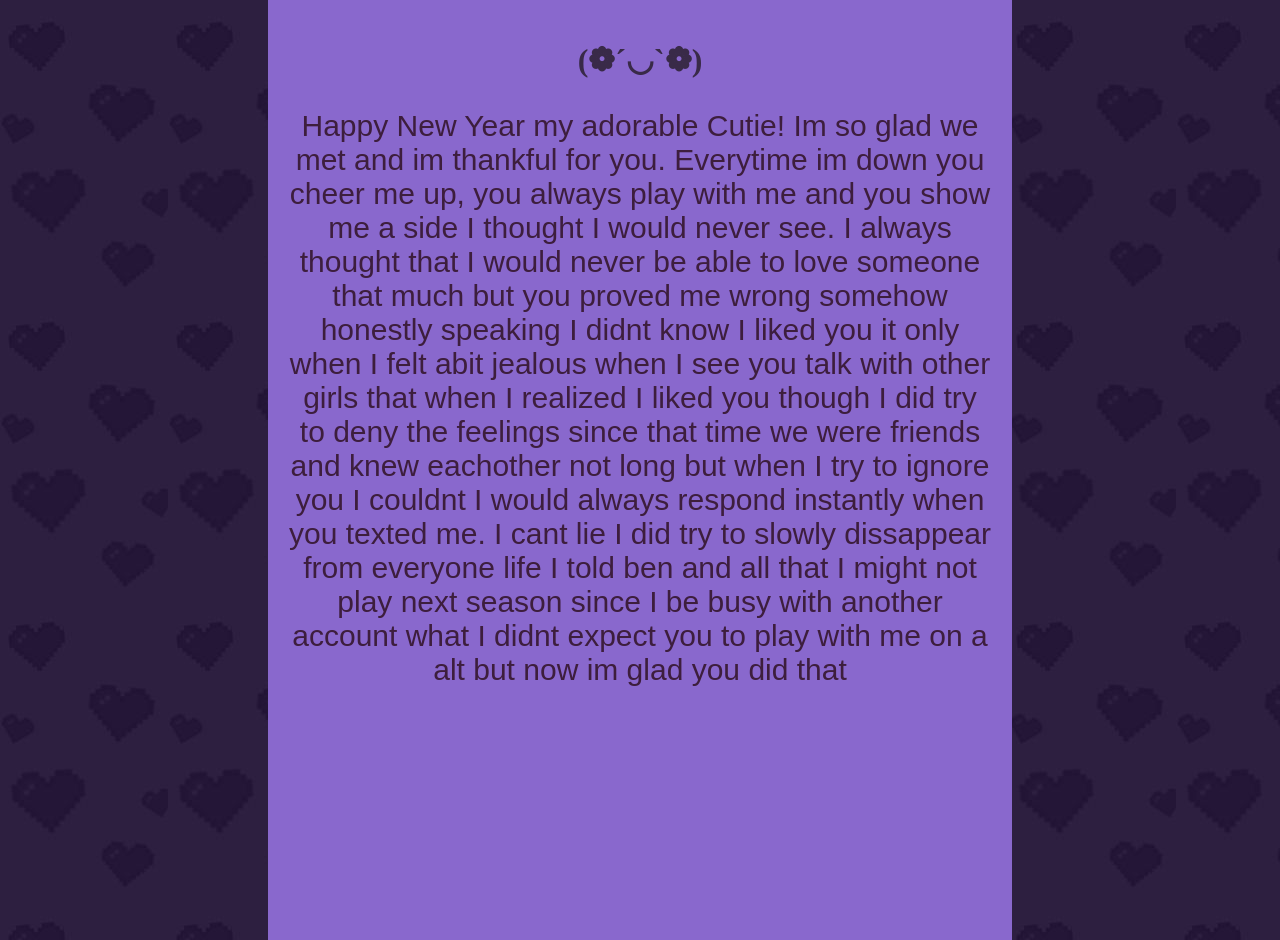
==== Clickme.html @ 2e89cd33 "First website" ====
<!DOCTYPE html>
<html>
<head>
<meta name="viewport" content="width=device-width, initial-scale=1.0">
<style>
body {
    background-image: url('Imgs/Background_sides.jpg'); /* Side color */
    margin: 0;
}

.container {
    width: 55%;
    margin: auto;
    background-color: #8968cd; /* Center color */
    min-height: 100vh;
    padding: 20px;
}

body{text-align: center;
}
</style>
</head>
<body>

<div class="container">
    <h1 style="color: #392a48;">(❁´◡`❁)</h1>
    <p style="color: rgb(61, 30, 61); font-size: 30px; font-family: 'Arial', sans-serif;">
        Happy New Year my adorable Cutie! Im so glad we met and im thankful for you.
        Everytime im down you cheer me up, you always play with me and you show me a side I thought I would never see. I always thought
        that I would never be able to love someone that much but you proved me wrong somehow honestly speaking I didnt know I liked you
        it only when I felt abit jealous when I see you talk with other girls that when I realized I liked you though I did try to deny
        the feelings since that time we were friends and knew eachother not long but when I try to ignore you I couldnt I would always 
        respond instantly when you texted me. I cant lie I did try to slowly dissappear from everyone life I told ben and all that I might
        not play next season since I be busy with another account what I didnt expect you to play with me on a alt but now im glad you did
        that
    </p>
</div>

</body>
</html>
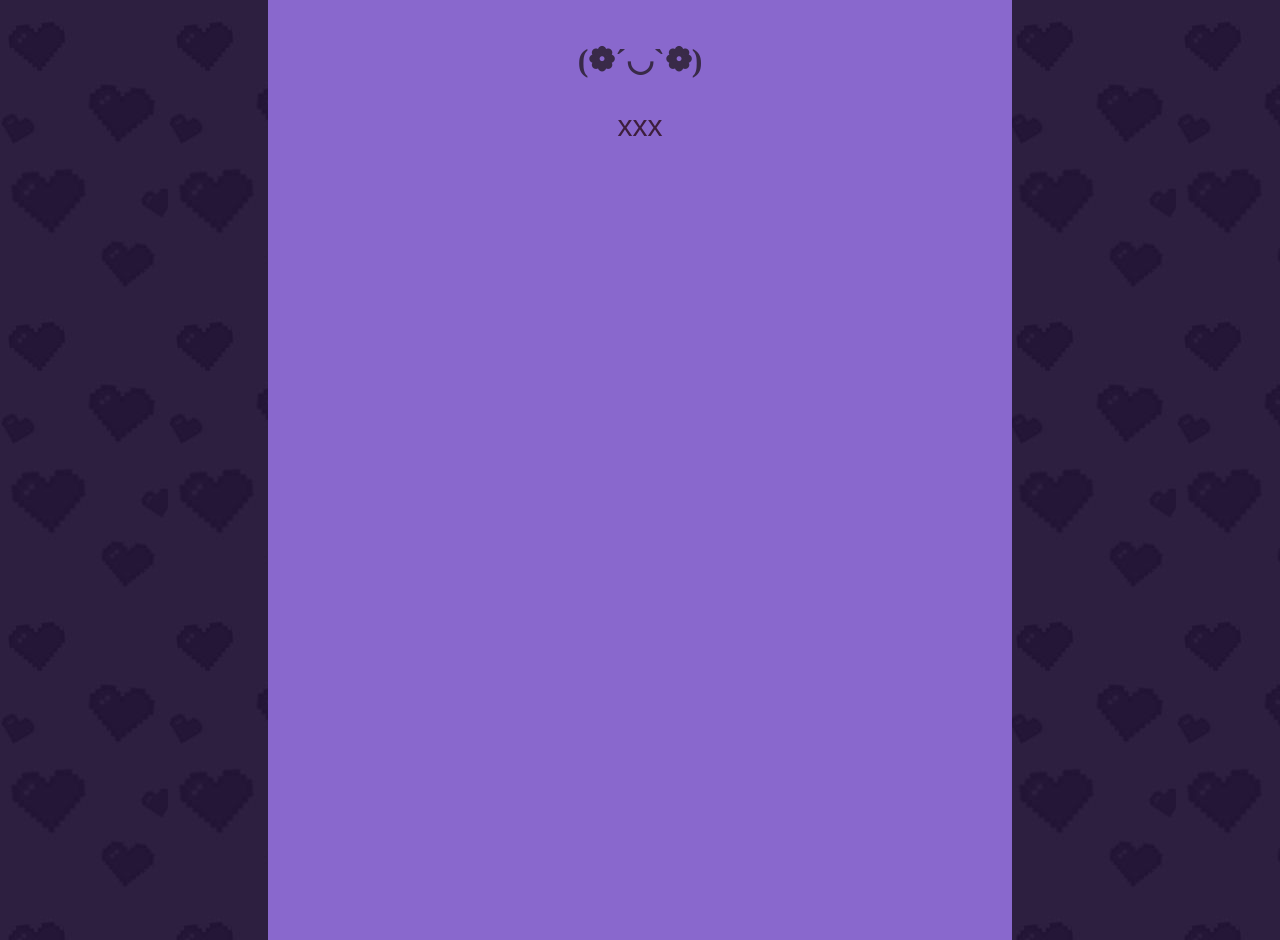
==== commit 9605a45b: "First website" ====
--- a/Clickme.html
+++ b/Clickme.html
@@ -1,7 +1,7 @@
 <!DOCTYPE html>
 <html>
 <head>
-<meta name="viewport" content="width=device-width, initial-scale=1.0">
+<meta name="viewport" content="width=device-width, initial-scale=2.0">
 <style>
 body {
     background-image: url('Imgs/Background_sides.jpg'); /* Side color */
@@ -24,15 +24,8 @@
 
 <div class="container">
     <h1 style="color: #392a48;">(❁´◡`❁)</h1>
-    <p style="color: rgb(61, 30, 61); font-size: 30px; font-family: 'Arial', sans-serif;">
-        Happy New Year my adorable Cutie! Im so glad we met and im thankful for you.
-        Everytime im down you cheer me up, you always play with me and you show me a side I thought I would never see. I always thought
-        that I would never be able to love someone that much but you proved me wrong somehow honestly speaking I didnt know I liked you
-        it only when I felt abit jealous when I see you talk with other girls that when I realized I liked you though I did try to deny
-        the feelings since that time we were friends and knew eachother not long but when I try to ignore you I couldnt I would always 
-        respond instantly when you texted me. I cant lie I did try to slowly dissappear from everyone life I told ben and all that I might
-        not play next season since I be busy with another account what I didnt expect you to play with me on a alt but now im glad you did
-        that
+    <p style="color: rgb(61, 30, 61); font-size: 30px; font-family: 'Poppins', sans-serif;">
+       xxx
     </p>
 </div>
 
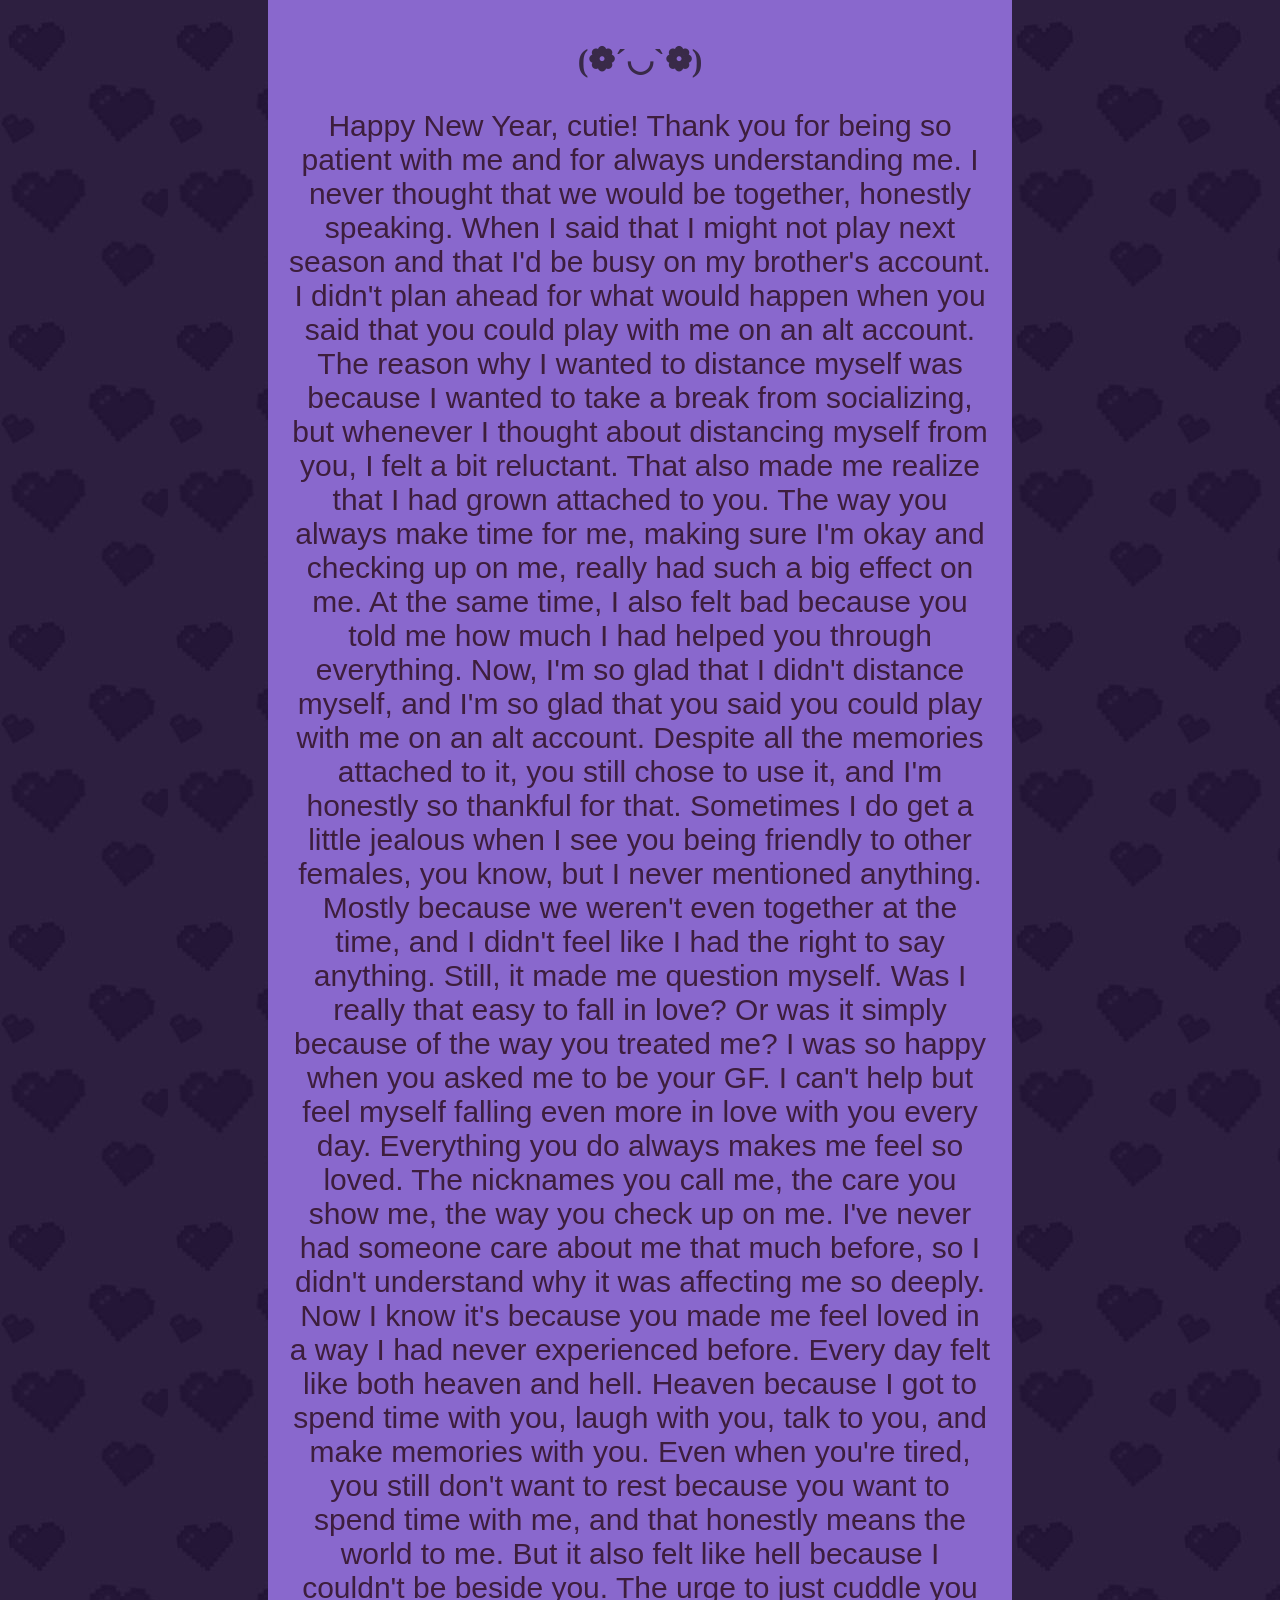
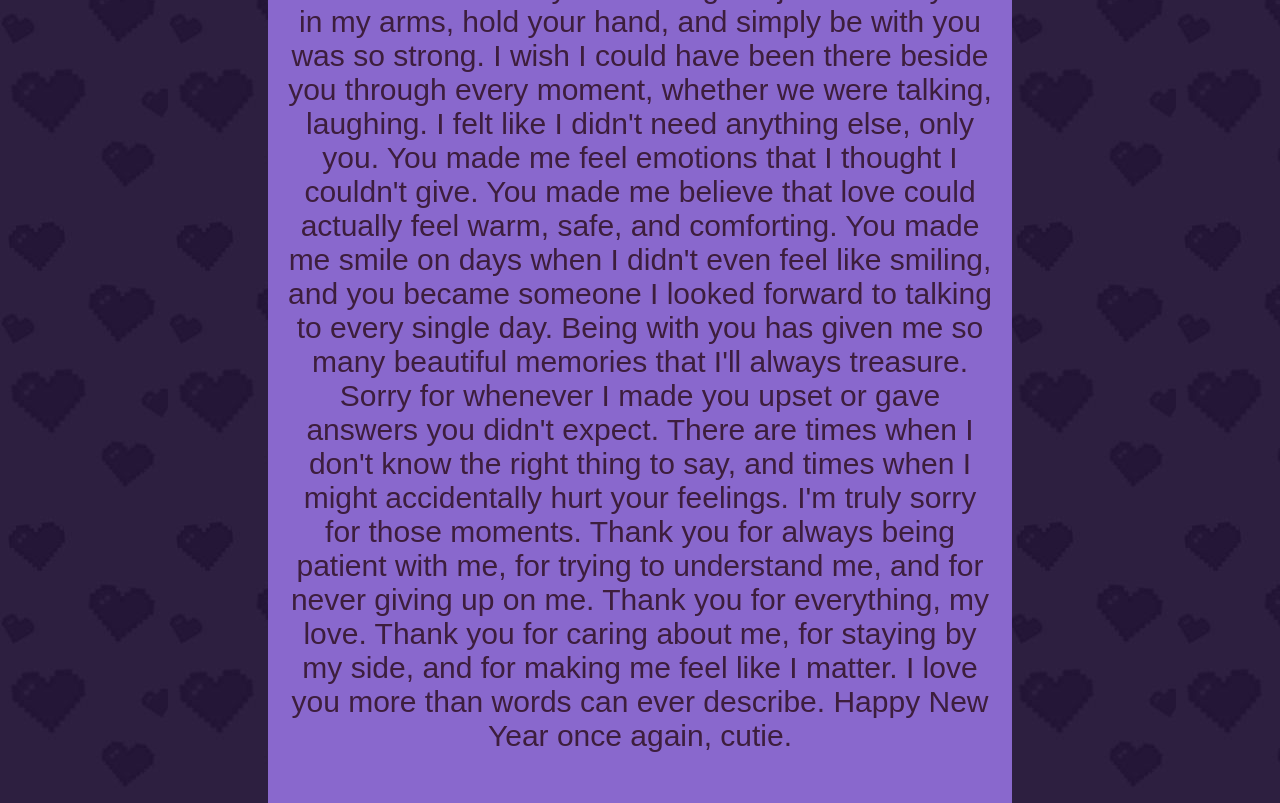
==== commit f9499207: "First website" ====
--- a/Clickme.html
+++ b/Clickme.html
@@ -25,7 +25,34 @@
 <div class="container">
     <h1 style="color: #392a48;">(❁´◡`❁)</h1>
     <p style="color: rgb(61, 30, 61); font-size: 30px; font-family: 'Poppins', sans-serif;">
-       xxx
+       Happy New Year, cutie!
+
+Thank you for being so patient with me and for always understanding me. I never thought that we would be together, 
+honestly speaking. When I said that I might not play next season and that I'd be busy on my brother's account. I didn't plan 
+ahead for what would happen when you said that you could play with me on an alt account. The reason why I wanted to distance myself 
+was because I wanted to take a break from socializing, but whenever I thought about distancing myself from you, I felt a bit reluctant. 
+That also made me realize that I had grown attached to you. The way you always make time for me, making sure I'm okay and checking up 
+on me, really had such a big effect on me. At the same time, I also felt bad because you told me how much I had helped you through 
+everything. Now, I'm so glad that I didn't distance myself, and I'm so glad that you said you could play with me on an alt account. 
+Despite all the memories attached to it, you still chose to use it, and I'm honestly so thankful for that. Sometimes I do get a little
+ jealous when I see you being friendly to other females, you know, but I never mentioned anything. Mostly because we weren't even together
+at the time, and I didn't feel like I had the right to say anything. Still, it made me question myself. Was I really that easy to fall in
+love? Or was it simply because of the way you treated me? I was so happy when you asked me to be your GF. I can't help but feel myself 
+falling even more in love with you every day. Everything you do always makes me feel so loved. The nicknames you call me, the care you 
+show me, the way you check up on me. I've never had someone care about me that much before, so I didn't understand why it was affecting
+me so deeply. Now I know it's because you made me feel loved in a way I had never experienced before. Every day felt like both heaven 
+and hell. Heaven because I got to spend time with you, laugh with you, talk to you, and make memories with you. Even when you're tired,
+you still don't want to rest because you want to spend time with me, and that honestly means the world to me. But it also felt like 
+hell because I couldn't be beside you. The urge to just cuddle you in my arms, hold your hand, and simply be with you was so strong. 
+I wish I could have been there beside you through every moment, whether we were talking, laughing. I felt like I didn't need anything 
+else, only you. You made me feel emotions that I thought I couldn't give. You made me believe that love could actually feel warm, safe, 
+and comforting. You made me smile on days when I didn't even feel like smiling, and you became someone I looked forward to talking to 
+every single day. Being with you has given me so many beautiful memories that I'll always treasure. Sorry for whenever I made you upset 
+or gave answers you didn't expect. There are  times when I don't know the right thing to say, and times when I might accidentally hurt 
+your feelings. I'm truly sorry for those moments. Thank you for always being patient with me, for trying to understand me, and for never 
+giving up on me. Thank you for everything, my love. Thank you for caring about me, for staying by my side, and for making me feel like I 
+matter. I love you more than words can ever describe. Happy New Year once again, cutie.
+
     </p>
 </div>
 
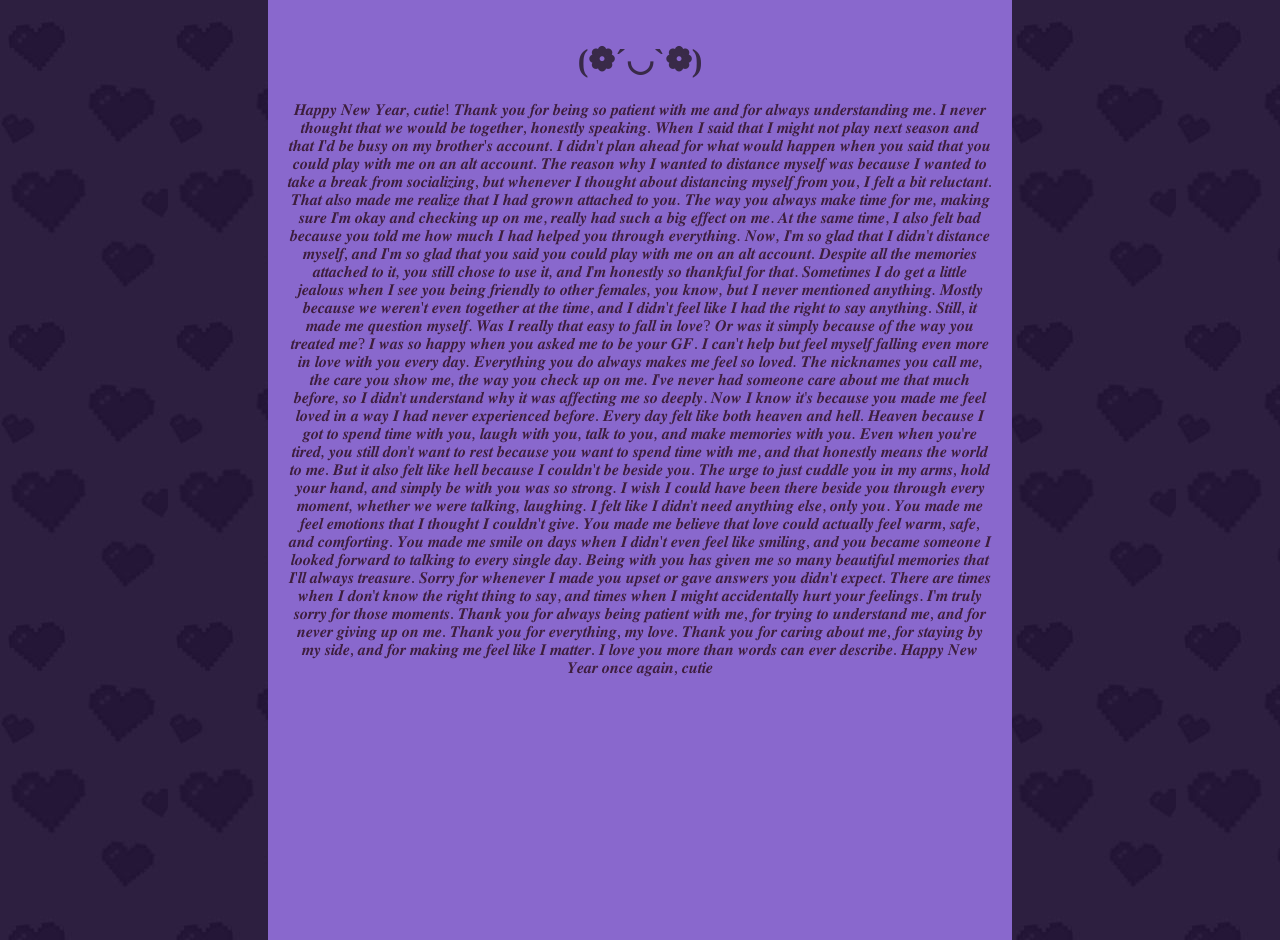
==== commit 120701e9: "First website" ====
--- a/Clickme.html
+++ b/Clickme.html
@@ -1,7 +1,8 @@
 <!DOCTYPE html>
 <html>
 <head>
-<meta name="viewport" content="width=device-width, initial-scale=2.0">
+    <link rel="stylesheet" href="style.css">
+<meta name="viewport" content="width=device-width, initial-scale=1.0">
 <style>
 body {
     background-image: url('Imgs/Background_sides.jpg'); /* Side color */
@@ -24,34 +25,36 @@
 
 <div class="container">
     <h1 style="color: #392a48;">(❁´◡`❁)</h1>
-    <p style="color: rgb(61, 30, 61); font-size: 30px; font-family: 'Poppins', sans-serif;">
-       Happy New Year, cutie!
-
-Thank you for being so patient with me and for always understanding me. I never thought that we would be together, 
-honestly speaking. When I said that I might not play next season and that I'd be busy on my brother's account. I didn't plan 
-ahead for what would happen when you said that you could play with me on an alt account. The reason why I wanted to distance myself 
-was because I wanted to take a break from socializing, but whenever I thought about distancing myself from you, I felt a bit reluctant. 
-That also made me realize that I had grown attached to you. The way you always make time for me, making sure I'm okay and checking up 
-on me, really had such a big effect on me. At the same time, I also felt bad because you told me how much I had helped you through 
-everything. Now, I'm so glad that I didn't distance myself, and I'm so glad that you said you could play with me on an alt account. 
-Despite all the memories attached to it, you still chose to use it, and I'm honestly so thankful for that. Sometimes I do get a little
- jealous when I see you being friendly to other females, you know, but I never mentioned anything. Mostly because we weren't even together
-at the time, and I didn't feel like I had the right to say anything. Still, it made me question myself. Was I really that easy to fall in
-love? Or was it simply because of the way you treated me? I was so happy when you asked me to be your GF. I can't help but feel myself 
-falling even more in love with you every day. Everything you do always makes me feel so loved. The nicknames you call me, the care you 
-show me, the way you check up on me. I've never had someone care about me that much before, so I didn't understand why it was affecting
-me so deeply. Now I know it's because you made me feel loved in a way I had never experienced before. Every day felt like both heaven 
-and hell. Heaven because I got to spend time with you, laugh with you, talk to you, and make memories with you. Even when you're tired,
-you still don't want to rest because you want to spend time with me, and that honestly means the world to me. But it also felt like 
-hell because I couldn't be beside you. The urge to just cuddle you in my arms, hold your hand, and simply be with you was so strong. 
-I wish I could have been there beside you through every moment, whether we were talking, laughing. I felt like I didn't need anything 
-else, only you. You made me feel emotions that I thought I couldn't give. You made me believe that love could actually feel warm, safe, 
-and comforting. You made me smile on days when I didn't even feel like smiling, and you became someone I looked forward to talking to 
-every single day. Being with you has given me so many beautiful memories that I'll always treasure. Sorry for whenever I made you upset 
-or gave answers you didn't expect. There are  times when I don't know the right thing to say, and times when I might accidentally hurt 
-your feelings. I'm truly sorry for those moments. Thank you for always being patient with me, for trying to understand me, and for never 
-giving up on me. Thank you for everything, my love. Thank you for caring about me, for staying by my side, and for making me feel like I 
-matter. I love you more than words can ever describe. Happy New Year once again, cutie.
+    <p style="color: rgb(61, 30, 61);">
+        𝑯𝒂𝒑𝒑𝒚 𝑵𝒆𝒘 𝒀𝒆𝒂𝒓, 𝒄𝒖𝒕𝒊𝒆!  𝑻𝒉𝒂𝒏𝒌 𝒚𝒐𝒖 𝒇𝒐𝒓 𝒃𝒆𝒊𝒏𝒈 𝒔𝒐 𝒑𝒂𝒕𝒊𝒆𝒏𝒕 𝒘𝒊𝒕𝒉 𝒎𝒆 𝒂𝒏𝒅 𝒇𝒐𝒓 𝒂𝒍𝒘𝒂𝒚𝒔 𝒖𝒏𝒅𝒆𝒓𝒔𝒕𝒂𝒏𝒅𝒊𝒏𝒈 𝒎𝒆. 
+        𝑰 𝒏𝒆𝒗𝒆𝒓 𝒕𝒉𝒐𝒖𝒈𝒉𝒕 𝒕𝒉𝒂𝒕 𝒘𝒆 𝒘𝒐𝒖𝒍𝒅 𝒃𝒆 𝒕𝒐𝒈𝒆𝒕𝒉𝒆𝒓, 𝒉𝒐𝒏𝒆𝒔𝒕𝒍𝒚 𝒔𝒑𝒆𝒂𝒌𝒊𝒏𝒈. 𝑾𝒉𝒆𝒏 𝑰 𝒔𝒂𝒊𝒅 𝒕𝒉𝒂𝒕 𝑰 𝒎𝒊𝒈𝒉𝒕 𝒏𝒐𝒕 𝒑𝒍𝒂𝒚 𝒏𝒆𝒙𝒕 𝒔𝒆𝒂𝒔𝒐𝒏 𝒂𝒏𝒅 𝒕𝒉𝒂𝒕 
+         𝑰'𝒅 𝒃𝒆 𝒃𝒖𝒔𝒚 𝒐𝒏 𝒎𝒚 𝒃𝒓𝒐𝒕𝒉𝒆𝒓'𝒔 𝒂𝒄𝒄𝒐𝒖𝒏𝒕. 𝑰 𝒅𝒊𝒅𝒏'𝒕 𝒑𝒍𝒂𝒏 𝒂𝒉𝒆𝒂𝒅 𝒇𝒐𝒓 𝒘𝒉𝒂𝒕 𝒘𝒐𝒖𝒍𝒅 𝒉𝒂𝒑𝒑𝒆𝒏 𝒘𝒉𝒆𝒏 𝒚𝒐𝒖 𝒔𝒂𝒊𝒅 𝒕𝒉𝒂𝒕 𝒚𝒐𝒖 𝒄𝒐𝒖𝒍𝒅 𝒑𝒍𝒂𝒚 𝒘𝒊𝒕𝒉 𝒎𝒆 
+         𝒐𝒏 𝒂𝒏 𝒂𝒍𝒕 𝒂𝒄𝒄𝒐𝒖𝒏𝒕. 𝑻𝒉𝒆 𝒓𝒆𝒂𝒔𝒐𝒏 𝒘𝒉𝒚 𝑰 𝒘𝒂𝒏𝒕𝒆𝒅 𝒕𝒐 𝒅𝒊𝒔𝒕𝒂𝒏𝒄𝒆 𝒎𝒚𝒔𝒆𝒍𝒇 𝒘𝒂𝒔 𝒃𝒆𝒄𝒂𝒖𝒔𝒆 𝑰 𝒘𝒂𝒏𝒕𝒆𝒅 𝒕𝒐 𝒕𝒂𝒌𝒆 𝒂 𝒃𝒓𝒆𝒂𝒌 𝒇𝒓𝒐𝒎 𝒔𝒐𝒄𝒊𝒂𝒍𝒊𝒛𝒊𝒏𝒈, 
+         𝒃𝒖𝒕 𝒘𝒉𝒆𝒏𝒆𝒗𝒆𝒓 𝑰 𝒕𝒉𝒐𝒖𝒈𝒉𝒕 𝒂𝒃𝒐𝒖𝒕 𝒅𝒊𝒔𝒕𝒂𝒏𝒄𝒊𝒏𝒈 𝒎𝒚𝒔𝒆𝒍𝒇 𝒇𝒓𝒐𝒎 𝒚𝒐𝒖, 𝑰 𝒇𝒆𝒍𝒕 𝒂 𝒃𝒊𝒕 𝒓𝒆𝒍𝒖𝒄𝒕𝒂𝒏𝒕. 𝑻𝒉𝒂𝒕 𝒂𝒍𝒔𝒐 𝒎𝒂𝒅𝒆 𝒎𝒆 𝒓𝒆𝒂𝒍𝒊𝒛𝒆 𝒕𝒉𝒂𝒕 𝑰 𝒉𝒂𝒅 
+         𝒈𝒓𝒐𝒘𝒏 𝒂𝒕𝒕𝒂𝒄𝒉𝒆𝒅 𝒕𝒐 𝒚𝒐𝒖. 𝑻𝒉𝒆 𝒘𝒂𝒚 𝒚𝒐𝒖 𝒂𝒍𝒘𝒂𝒚𝒔 𝒎𝒂𝒌𝒆 𝒕𝒊𝒎𝒆 𝒇𝒐𝒓 𝒎𝒆, 𝒎𝒂𝒌𝒊𝒏𝒈 𝒔𝒖𝒓𝒆 𝑰'𝒎 𝒐𝒌𝒂𝒚 𝒂𝒏𝒅 𝒄𝒉𝒆𝒄𝒌𝒊𝒏𝒈 𝒖𝒑 𝒐𝒏 𝒎𝒆, 𝒓𝒆𝒂𝒍𝒍𝒚
+          𝒉𝒂𝒅 𝒔𝒖𝒄𝒉 𝒂 𝒃𝒊𝒈 𝒆𝒇𝒇𝒆𝒄𝒕 𝒐𝒏 𝒎𝒆. 𝑨𝒕 𝒕𝒉𝒆 𝒔𝒂𝒎𝒆 𝒕𝒊𝒎𝒆, 𝑰 𝒂𝒍𝒔𝒐 𝒇𝒆𝒍𝒕 𝒃𝒂𝒅 𝒃𝒆𝒄𝒂𝒖𝒔𝒆 𝒚𝒐𝒖 𝒕𝒐𝒍𝒅 𝒎𝒆 𝒉𝒐𝒘 𝒎𝒖𝒄𝒉 𝑰 𝒉𝒂𝒅 𝒉𝒆𝒍𝒑𝒆𝒅 𝒚𝒐𝒖 𝒕𝒉𝒓𝒐𝒖𝒈𝒉
+        𝒆𝒗𝒆𝒓𝒚𝒕𝒉𝒊𝒏𝒈. 𝑵𝒐𝒘, 𝑰'𝒎 𝒔𝒐 𝒈𝒍𝒂𝒅 𝒕𝒉𝒂𝒕 𝑰 𝒅𝒊𝒅𝒏'𝒕 𝒅𝒊𝒔𝒕𝒂𝒏𝒄𝒆 𝒎𝒚𝒔𝒆𝒍𝒇, 𝒂𝒏𝒅 𝑰'𝒎 𝒔𝒐 𝒈𝒍𝒂𝒅 𝒕𝒉𝒂𝒕 𝒚𝒐𝒖 𝒔𝒂𝒊𝒅 𝒚𝒐𝒖 𝒄𝒐𝒖𝒍𝒅 𝒑𝒍𝒂𝒚 𝒘𝒊𝒕𝒉 𝒎𝒆 𝒐𝒏 𝒂𝒏 
+        𝒂𝒍𝒕 𝒂𝒄𝒄𝒐𝒖𝒏𝒕. 𝑫𝒆𝒔𝒑𝒊𝒕𝒆 𝒂𝒍𝒍 𝒕𝒉𝒆 𝒎𝒆𝒎𝒐𝒓𝒊𝒆𝒔 𝒂𝒕𝒕𝒂𝒄𝒉𝒆𝒅 𝒕𝒐 𝒊𝒕, 𝒚𝒐𝒖 𝒔𝒕𝒊𝒍𝒍 𝒄𝒉𝒐𝒔𝒆 𝒕𝒐 𝒖𝒔𝒆 𝒊𝒕, 𝒂𝒏𝒅 𝑰'𝒎 𝒉𝒐𝒏𝒆𝒔𝒕𝒍𝒚 𝒔𝒐 𝒕𝒉𝒂𝒏𝒌𝒇𝒖𝒍 𝒇𝒐𝒓 𝒕𝒉𝒂𝒕. 𝑺𝒐𝒎𝒆𝒕𝒊𝒎𝒆𝒔 
+        𝑰 𝒅𝒐 𝒈𝒆𝒕 𝒂 𝒍𝒊𝒕𝒕𝒍𝒆 𝒋𝒆𝒂𝒍𝒐𝒖𝒔 𝒘𝒉𝒆𝒏 𝑰 𝒔𝒆𝒆 𝒚𝒐𝒖 𝒃𝒆𝒊𝒏𝒈 𝒇𝒓𝒊𝒆𝒏𝒅𝒍𝒚 𝒕𝒐 𝒐𝒕𝒉𝒆𝒓 𝒇𝒆𝒎𝒂𝒍𝒆𝒔, 𝒚𝒐𝒖 𝒌𝒏𝒐𝒘, 𝒃𝒖𝒕 𝑰 𝒏𝒆𝒗𝒆𝒓 𝒎𝒆𝒏𝒕𝒊𝒐𝒏𝒆𝒅 𝒂𝒏𝒚𝒕𝒉𝒊𝒏𝒈. 𝑴𝒐𝒔𝒕𝒍𝒚 
+        𝒃𝒆𝒄𝒂𝒖𝒔𝒆 𝒘𝒆 𝒘𝒆𝒓𝒆𝒏'𝒕 𝒆𝒗𝒆𝒏 𝒕𝒐𝒈𝒆𝒕𝒉𝒆𝒓 𝒂𝒕 𝒕𝒉𝒆 𝒕𝒊𝒎𝒆, 𝒂𝒏𝒅 𝑰 𝒅𝒊𝒅𝒏'𝒕 𝒇𝒆𝒆𝒍 𝒍𝒊𝒌𝒆 𝑰 𝒉𝒂𝒅 𝒕𝒉𝒆 𝒓𝒊𝒈𝒉𝒕 𝒕𝒐 𝒔𝒂𝒚 𝒂𝒏𝒚𝒕𝒉𝒊𝒏𝒈. 𝑺𝒕𝒊𝒍𝒍, 𝒊𝒕 𝒎𝒂𝒅𝒆 𝒎𝒆 𝒒𝒖𝒆𝒔𝒕𝒊𝒐𝒏 
+        𝒎𝒚𝒔𝒆𝒍𝒇. 𝑾𝒂𝒔 𝑰 𝒓𝒆𝒂𝒍𝒍𝒚 𝒕𝒉𝒂𝒕 𝒆𝒂𝒔𝒚 𝒕𝒐 𝒇𝒂𝒍𝒍 𝒊𝒏 𝒍𝒐𝒗𝒆? 𝑶𝒓 𝒘𝒂𝒔 𝒊𝒕 𝒔𝒊𝒎𝒑𝒍𝒚 𝒃𝒆𝒄𝒂𝒖𝒔𝒆 𝒐𝒇 𝒕𝒉𝒆 𝒘𝒂𝒚 𝒚𝒐𝒖 𝒕𝒓𝒆𝒂𝒕𝒆𝒅 𝒎𝒆? 𝑰 𝒘𝒂𝒔 𝒔𝒐 𝒉𝒂𝒑𝒑𝒚 𝒘𝒉𝒆𝒏 𝒚𝒐𝒖 
+        𝒂𝒔𝒌𝒆𝒅 𝒎𝒆 𝒕𝒐 𝒃𝒆 𝒚𝒐𝒖𝒓 𝑮𝑭. 𝑰 𝒄𝒂𝒏'𝒕 𝒉𝒆𝒍𝒑 𝒃𝒖𝒕 𝒇𝒆𝒆𝒍 𝒎𝒚𝒔𝒆𝒍𝒇 𝒇𝒂𝒍𝒍𝒊𝒏𝒈 𝒆𝒗𝒆𝒏 𝒎𝒐𝒓𝒆 𝒊𝒏 𝒍𝒐𝒗𝒆 𝒘𝒊𝒕𝒉 𝒚𝒐𝒖 𝒆𝒗𝒆𝒓𝒚 𝒅𝒂𝒚. 𝑬𝒗𝒆𝒓𝒚𝒕𝒉𝒊𝒏𝒈 𝒚𝒐𝒖 𝒅𝒐 𝒂𝒍𝒘𝒂𝒚𝒔 
+        𝒎𝒂𝒌𝒆𝒔 𝒎𝒆 𝒇𝒆𝒆𝒍 𝒔𝒐 𝒍𝒐𝒗𝒆𝒅. 𝑻𝒉𝒆 𝒏𝒊𝒄𝒌𝒏𝒂𝒎𝒆𝒔 𝒚𝒐𝒖 𝒄𝒂𝒍𝒍 𝒎𝒆, 𝒕𝒉𝒆 𝒄𝒂𝒓𝒆 𝒚𝒐𝒖 𝒔𝒉𝒐𝒘 𝒎𝒆, 𝒕𝒉𝒆 𝒘𝒂𝒚 𝒚𝒐𝒖 𝒄𝒉𝒆𝒄𝒌 𝒖𝒑 𝒐𝒏 𝒎𝒆. 𝑰'𝒗𝒆 𝒏𝒆𝒗𝒆𝒓 𝒉𝒂𝒅 
+        𝒔𝒐𝒎𝒆𝒐𝒏𝒆 𝒄𝒂𝒓𝒆 𝒂𝒃𝒐𝒖𝒕 𝒎𝒆 𝒕𝒉𝒂𝒕 𝒎𝒖𝒄𝒉 𝒃𝒆𝒇𝒐𝒓𝒆, 𝒔𝒐 𝑰 𝒅𝒊𝒅𝒏'𝒕 𝒖𝒏𝒅𝒆𝒓𝒔𝒕𝒂𝒏𝒅 𝒘𝒉𝒚 𝒊𝒕 𝒘𝒂𝒔 𝒂𝒇𝒇𝒆𝒄𝒕𝒊𝒏𝒈 𝒎𝒆 𝒔𝒐 𝒅𝒆𝒆𝒑𝒍𝒚. 𝑵𝒐𝒘 𝑰 𝒌𝒏𝒐𝒘 𝒊𝒕'𝒔 
+        𝒃𝒆𝒄𝒂𝒖𝒔𝒆 𝒚𝒐𝒖 𝒎𝒂𝒅𝒆 𝒎𝒆 𝒇𝒆𝒆𝒍 𝒍𝒐𝒗𝒆𝒅 𝒊𝒏 𝒂 𝒘𝒂𝒚 𝑰 𝒉𝒂𝒅 𝒏𝒆𝒗𝒆𝒓 𝒆𝒙𝒑𝒆𝒓𝒊𝒆𝒏𝒄𝒆𝒅 𝒃𝒆𝒇𝒐𝒓𝒆. 𝑬𝒗𝒆𝒓𝒚 𝒅𝒂𝒚 𝒇𝒆𝒍𝒕 𝒍𝒊𝒌𝒆 𝒃𝒐𝒕𝒉 𝒉𝒆𝒂𝒗𝒆𝒏 𝒂𝒏𝒅 𝒉𝒆𝒍𝒍. 
+        𝑯𝒆𝒂𝒗𝒆𝒏 𝒃𝒆𝒄𝒂𝒖𝒔𝒆 𝑰 𝒈𝒐𝒕 𝒕𝒐 𝒔𝒑𝒆𝒏𝒅 𝒕𝒊𝒎𝒆 𝒘𝒊𝒕𝒉 𝒚𝒐𝒖, 𝒍𝒂𝒖𝒈𝒉 𝒘𝒊𝒕𝒉 𝒚𝒐𝒖, 𝒕𝒂𝒍𝒌 𝒕𝒐 𝒚𝒐𝒖, 𝒂𝒏𝒅 𝒎𝒂𝒌𝒆 𝒎𝒆𝒎𝒐𝒓𝒊𝒆𝒔 𝒘𝒊𝒕𝒉 𝒚𝒐𝒖. 𝑬𝒗𝒆𝒏 𝒘𝒉𝒆𝒏 
+        𝒚𝒐𝒖'𝒓𝒆 𝒕𝒊𝒓𝒆𝒅, 𝒚𝒐𝒖 𝒔𝒕𝒊𝒍𝒍 𝒅𝒐𝒏'𝒕 𝒘𝒂𝒏𝒕 𝒕𝒐 𝒓𝒆𝒔𝒕 𝒃𝒆𝒄𝒂𝒖𝒔𝒆 𝒚𝒐𝒖 𝒘𝒂𝒏𝒕 𝒕𝒐 𝒔𝒑𝒆𝒏𝒅 𝒕𝒊𝒎𝒆 𝒘𝒊𝒕𝒉 𝒎𝒆, 𝒂𝒏𝒅 𝒕𝒉𝒂𝒕 𝒉𝒐𝒏𝒆𝒔𝒕𝒍𝒚 𝒎𝒆𝒂𝒏𝒔 𝒕𝒉𝒆 𝒘𝒐𝒓𝒍𝒅 𝒕𝒐 𝒎𝒆. 
+        𝑩𝒖𝒕 𝒊𝒕 𝒂𝒍𝒔𝒐 𝒇𝒆𝒍𝒕 𝒍𝒊𝒌𝒆 𝒉𝒆𝒍𝒍 𝒃𝒆𝒄𝒂𝒖𝒔𝒆 𝑰 𝒄𝒐𝒖𝒍𝒅𝒏'𝒕 𝒃𝒆 𝒃𝒆𝒔𝒊𝒅𝒆 𝒚𝒐𝒖. 𝑻𝒉𝒆 𝒖𝒓𝒈𝒆 𝒕𝒐 𝒋𝒖𝒔𝒕 𝒄𝒖𝒅𝒅𝒍𝒆 𝒚𝒐𝒖 𝒊𝒏 𝒎𝒚 𝒂𝒓𝒎𝒔, 𝒉𝒐𝒍𝒅 𝒚𝒐𝒖𝒓 𝒉𝒂𝒏𝒅, 𝒂𝒏𝒅 𝒔𝒊𝒎𝒑𝒍𝒚
+        𝒃𝒆 𝒘𝒊𝒕𝒉 𝒚𝒐𝒖 𝒘𝒂𝒔 𝒔𝒐 𝒔𝒕𝒓𝒐𝒏𝒈. 𝑰 𝒘𝒊𝒔𝒉 𝑰 𝒄𝒐𝒖𝒍𝒅 𝒉𝒂𝒗𝒆 𝒃𝒆𝒆𝒏 𝒕𝒉𝒆𝒓𝒆 𝒃𝒆𝒔𝒊𝒅𝒆 𝒚𝒐𝒖 𝒕𝒉𝒓𝒐𝒖𝒈𝒉 𝒆𝒗𝒆𝒓𝒚 𝒎𝒐𝒎𝒆𝒏𝒕, 𝒘𝒉𝒆𝒕𝒉𝒆𝒓 𝒘𝒆 𝒘𝒆𝒓𝒆 𝒕𝒂𝒍𝒌𝒊𝒏𝒈, 𝒍𝒂𝒖𝒈𝒉𝒊𝒏𝒈.
+        𝑰 𝒇𝒆𝒍𝒕 𝒍𝒊𝒌𝒆 𝑰 𝒅𝒊𝒅𝒏'𝒕 𝒏𝒆𝒆𝒅 𝒂𝒏𝒚𝒕𝒉𝒊𝒏𝒈 𝒆𝒍𝒔𝒆, 𝒐𝒏𝒍𝒚 𝒚𝒐𝒖. 𝒀𝒐𝒖 𝒎𝒂𝒅𝒆 𝒎𝒆 𝒇𝒆𝒆𝒍 𝒆𝒎𝒐𝒕𝒊𝒐𝒏𝒔 𝒕𝒉𝒂𝒕 𝑰 𝒕𝒉𝒐𝒖𝒈𝒉𝒕 𝑰 𝒄𝒐𝒖𝒍𝒅𝒏'𝒕 𝒈𝒊𝒗𝒆. 𝒀𝒐𝒖 𝒎𝒂𝒅𝒆 𝒎𝒆 
+        𝒃𝒆𝒍𝒊𝒆𝒗𝒆 𝒕𝒉𝒂𝒕 𝒍𝒐𝒗𝒆 𝒄𝒐𝒖𝒍𝒅 𝒂𝒄𝒕𝒖𝒂𝒍𝒍𝒚 𝒇𝒆𝒆𝒍 𝒘𝒂𝒓𝒎, 𝒔𝒂𝒇𝒆, 𝒂𝒏𝒅 𝒄𝒐𝒎𝒇𝒐𝒓𝒕𝒊𝒏𝒈. 𝒀𝒐𝒖 𝒎𝒂𝒅𝒆 𝒎𝒆 𝒔𝒎𝒊𝒍𝒆 𝒐𝒏 𝒅𝒂𝒚𝒔 𝒘𝒉𝒆𝒏 𝑰 𝒅𝒊𝒅𝒏'𝒕 𝒆𝒗𝒆𝒏 𝒇𝒆𝒆𝒍 𝒍𝒊𝒌𝒆 
+        𝒔𝒎𝒊𝒍𝒊𝒏𝒈, 𝒂𝒏𝒅 𝒚𝒐𝒖 𝒃𝒆𝒄𝒂𝒎𝒆 𝒔𝒐𝒎𝒆𝒐𝒏𝒆 𝑰 𝒍𝒐𝒐𝒌𝒆𝒅 𝒇𝒐𝒓𝒘𝒂𝒓𝒅 𝒕𝒐 𝒕𝒂𝒍𝒌𝒊𝒏𝒈 𝒕𝒐 𝒆𝒗𝒆𝒓𝒚 𝒔𝒊𝒏𝒈𝒍𝒆 𝒅𝒂𝒚. 𝑩𝒆𝒊𝒏𝒈 𝒘𝒊𝒕𝒉 𝒚𝒐𝒖 𝒉𝒂𝒔 𝒈𝒊𝒗𝒆𝒏 𝒎𝒆 𝒔𝒐 𝒎𝒂𝒏𝒚 
+        𝒃𝒆𝒂𝒖𝒕𝒊𝒇𝒖𝒍 𝒎𝒆𝒎𝒐𝒓𝒊𝒆𝒔 𝒕𝒉𝒂𝒕 𝑰'𝒍𝒍 𝒂𝒍𝒘𝒂𝒚𝒔 𝒕𝒓𝒆𝒂𝒔𝒖𝒓𝒆. 𝑺𝒐𝒓𝒓𝒚 𝒇𝒐𝒓 𝒘𝒉𝒆𝒏𝒆𝒗𝒆𝒓 𝑰 𝒎𝒂𝒅𝒆 𝒚𝒐𝒖 𝒖𝒑𝒔𝒆𝒕 𝒐𝒓 𝒈𝒂𝒗𝒆 𝒂𝒏𝒔𝒘𝒆𝒓𝒔 𝒚𝒐𝒖 𝒅𝒊𝒅𝒏'𝒕 𝒆𝒙𝒑𝒆𝒄𝒕. 
+        𝑻𝒉𝒆𝒓𝒆 𝒂𝒓𝒆  𝒕𝒊𝒎𝒆𝒔 𝒘𝒉𝒆𝒏 𝑰 𝒅𝒐𝒏'𝒕 𝒌𝒏𝒐𝒘 𝒕𝒉𝒆 𝒓𝒊𝒈𝒉𝒕 𝒕𝒉𝒊𝒏𝒈 𝒕𝒐 𝒔𝒂𝒚, 𝒂𝒏𝒅 𝒕𝒊𝒎𝒆𝒔 𝒘𝒉𝒆𝒏 𝑰 𝒎𝒊𝒈𝒉𝒕 𝒂𝒄𝒄𝒊𝒅𝒆𝒏𝒕𝒂𝒍𝒍𝒚 𝒉𝒖𝒓𝒕 𝒚𝒐𝒖𝒓 𝒇𝒆𝒆𝒍𝒊𝒏𝒈𝒔. 
+        𝑰'𝒎 𝒕𝒓𝒖𝒍𝒚 𝒔𝒐𝒓𝒓𝒚 𝒇𝒐𝒓 𝒕𝒉𝒐𝒔𝒆 𝒎𝒐𝒎𝒆𝒏𝒕𝒔. 𝑻𝒉𝒂𝒏𝒌 𝒚𝒐𝒖 𝒇𝒐𝒓 𝒂𝒍𝒘𝒂𝒚𝒔 𝒃𝒆𝒊𝒏𝒈 𝒑𝒂𝒕𝒊𝒆𝒏𝒕 𝒘𝒊𝒕𝒉 𝒎𝒆, 𝒇𝒐𝒓 𝒕𝒓𝒚𝒊𝒏𝒈 𝒕𝒐 𝒖𝒏𝒅𝒆𝒓𝒔𝒕𝒂𝒏𝒅 𝒎𝒆, 𝒂𝒏𝒅 
+        𝒇𝒐𝒓 𝒏𝒆𝒗𝒆𝒓 𝒈𝒊𝒗𝒊𝒏𝒈 𝒖𝒑 𝒐𝒏 𝒎𝒆. 𝑻𝒉𝒂𝒏𝒌 𝒚𝒐𝒖 𝒇𝒐𝒓 𝒆𝒗𝒆𝒓𝒚𝒕𝒉𝒊𝒏𝒈, 𝒎𝒚 𝒍𝒐𝒗𝒆. 𝑻𝒉𝒂𝒏𝒌 𝒚𝒐𝒖 𝒇𝒐𝒓 𝒄𝒂𝒓𝒊𝒏𝒈 𝒂𝒃𝒐𝒖𝒕 𝒎𝒆, 𝒇𝒐𝒓 𝒔𝒕𝒂𝒚𝒊𝒏𝒈 
+        𝒃𝒚 𝒎𝒚 𝒔𝒊𝒅𝒆, 𝒂𝒏𝒅 𝒇𝒐𝒓 𝒎𝒂𝒌𝒊𝒏𝒈 𝒎𝒆 𝒇𝒆𝒆𝒍 𝒍𝒊𝒌𝒆 𝑰 𝒎𝒂𝒕𝒕𝒆𝒓.  𝑰 𝒍𝒐𝒗𝒆 𝒚𝒐𝒖 𝒎𝒐𝒓𝒆 𝒕𝒉𝒂𝒏 𝒘𝒐𝒓𝒅𝒔 𝒄𝒂𝒏 𝒆𝒗𝒆𝒓 𝒅𝒆𝒔𝒄𝒓𝒊𝒃𝒆. 𝑯𝒂𝒑𝒑𝒚 𝑵𝒆𝒘 𝒀𝒆𝒂𝒓 𝒐𝒏𝒄𝒆 
+        𝒂𝒈𝒂𝒊𝒏, 𝒄𝒖𝒕𝒊𝒆 
 
     </p>
 </div>
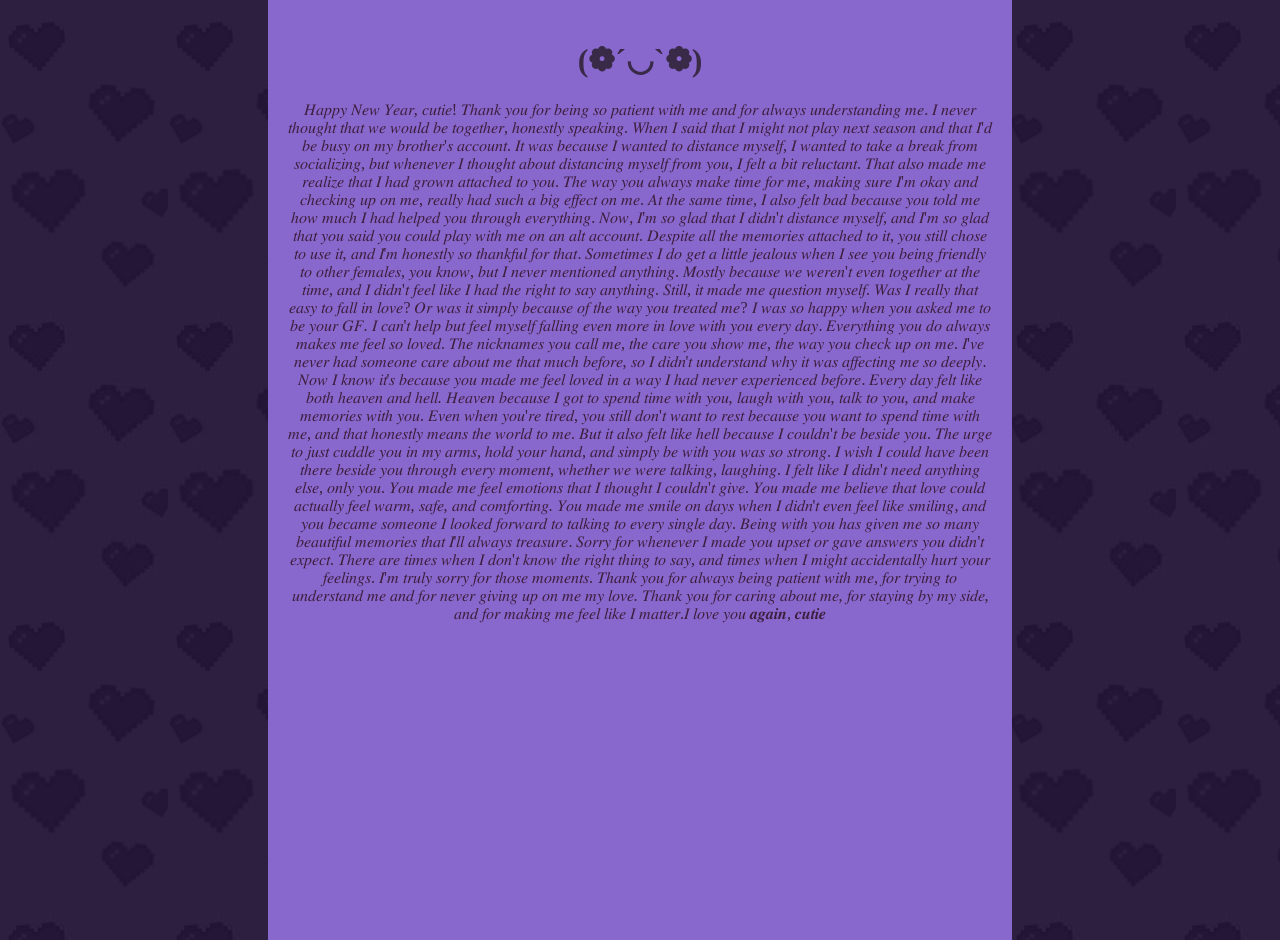
==== commit eb80020f: "changes" ====
--- a/Clickme.html
+++ b/Clickme.html
@@ -25,35 +25,27 @@
 
 <div class="container">
     <h1 style="color: #392a48;">(❁´◡`❁)</h1>
-    <p style="color: rgb(61, 30, 61);">
-        𝑯𝒂𝒑𝒑𝒚 𝑵𝒆𝒘 𝒀𝒆𝒂𝒓, 𝒄𝒖𝒕𝒊𝒆!  𝑻𝒉𝒂𝒏𝒌 𝒚𝒐𝒖 𝒇𝒐𝒓 𝒃𝒆𝒊𝒏𝒈 𝒔𝒐 𝒑𝒂𝒕𝒊𝒆𝒏𝒕 𝒘𝒊𝒕𝒉 𝒎𝒆 𝒂𝒏𝒅 𝒇𝒐𝒓 𝒂𝒍𝒘𝒂𝒚𝒔 𝒖𝒏𝒅𝒆𝒓𝒔𝒕𝒂𝒏𝒅𝒊𝒏𝒈 𝒎𝒆. 
-        𝑰 𝒏𝒆𝒗𝒆𝒓 𝒕𝒉𝒐𝒖𝒈𝒉𝒕 𝒕𝒉𝒂𝒕 𝒘𝒆 𝒘𝒐𝒖𝒍𝒅 𝒃𝒆 𝒕𝒐𝒈𝒆𝒕𝒉𝒆𝒓, 𝒉𝒐𝒏𝒆𝒔𝒕𝒍𝒚 𝒔𝒑𝒆𝒂𝒌𝒊𝒏𝒈. 𝑾𝒉𝒆𝒏 𝑰 𝒔𝒂𝒊𝒅 𝒕𝒉𝒂𝒕 𝑰 𝒎𝒊𝒈𝒉𝒕 𝒏𝒐𝒕 𝒑𝒍𝒂𝒚 𝒏𝒆𝒙𝒕 𝒔𝒆𝒂𝒔𝒐𝒏 𝒂𝒏𝒅 𝒕𝒉𝒂𝒕 
-         𝑰'𝒅 𝒃𝒆 𝒃𝒖𝒔𝒚 𝒐𝒏 𝒎𝒚 𝒃𝒓𝒐𝒕𝒉𝒆𝒓'𝒔 𝒂𝒄𝒄𝒐𝒖𝒏𝒕. 𝑰 𝒅𝒊𝒅𝒏'𝒕 𝒑𝒍𝒂𝒏 𝒂𝒉𝒆𝒂𝒅 𝒇𝒐𝒓 𝒘𝒉𝒂𝒕 𝒘𝒐𝒖𝒍𝒅 𝒉𝒂𝒑𝒑𝒆𝒏 𝒘𝒉𝒆𝒏 𝒚𝒐𝒖 𝒔𝒂𝒊𝒅 𝒕𝒉𝒂𝒕 𝒚𝒐𝒖 𝒄𝒐𝒖𝒍𝒅 𝒑𝒍𝒂𝒚 𝒘𝒊𝒕𝒉 𝒎𝒆 
-         𝒐𝒏 𝒂𝒏 𝒂𝒍𝒕 𝒂𝒄𝒄𝒐𝒖𝒏𝒕. 𝑻𝒉𝒆 𝒓𝒆𝒂𝒔𝒐𝒏 𝒘𝒉𝒚 𝑰 𝒘𝒂𝒏𝒕𝒆𝒅 𝒕𝒐 𝒅𝒊𝒔𝒕𝒂𝒏𝒄𝒆 𝒎𝒚𝒔𝒆𝒍𝒇 𝒘𝒂𝒔 𝒃𝒆𝒄𝒂𝒖𝒔𝒆 𝑰 𝒘𝒂𝒏𝒕𝒆𝒅 𝒕𝒐 𝒕𝒂𝒌𝒆 𝒂 𝒃𝒓𝒆𝒂𝒌 𝒇𝒓𝒐𝒎 𝒔𝒐𝒄𝒊𝒂𝒍𝒊𝒛𝒊𝒏𝒈, 
-         𝒃𝒖𝒕 𝒘𝒉𝒆𝒏𝒆𝒗𝒆𝒓 𝑰 𝒕𝒉𝒐𝒖𝒈𝒉𝒕 𝒂𝒃𝒐𝒖𝒕 𝒅𝒊𝒔𝒕𝒂𝒏𝒄𝒊𝒏𝒈 𝒎𝒚𝒔𝒆𝒍𝒇 𝒇𝒓𝒐𝒎 𝒚𝒐𝒖, 𝑰 𝒇𝒆𝒍𝒕 𝒂 𝒃𝒊𝒕 𝒓𝒆𝒍𝒖𝒄𝒕𝒂𝒏𝒕. 𝑻𝒉𝒂𝒕 𝒂𝒍𝒔𝒐 𝒎𝒂𝒅𝒆 𝒎𝒆 𝒓𝒆𝒂𝒍𝒊𝒛𝒆 𝒕𝒉𝒂𝒕 𝑰 𝒉𝒂𝒅 
-         𝒈𝒓𝒐𝒘𝒏 𝒂𝒕𝒕𝒂𝒄𝒉𝒆𝒅 𝒕𝒐 𝒚𝒐𝒖. 𝑻𝒉𝒆 𝒘𝒂𝒚 𝒚𝒐𝒖 𝒂𝒍𝒘𝒂𝒚𝒔 𝒎𝒂𝒌𝒆 𝒕𝒊𝒎𝒆 𝒇𝒐𝒓 𝒎𝒆, 𝒎𝒂𝒌𝒊𝒏𝒈 𝒔𝒖𝒓𝒆 𝑰'𝒎 𝒐𝒌𝒂𝒚 𝒂𝒏𝒅 𝒄𝒉𝒆𝒄𝒌𝒊𝒏𝒈 𝒖𝒑 𝒐𝒏 𝒎𝒆, 𝒓𝒆𝒂𝒍𝒍𝒚
-          𝒉𝒂𝒅 𝒔𝒖𝒄𝒉 𝒂 𝒃𝒊𝒈 𝒆𝒇𝒇𝒆𝒄𝒕 𝒐𝒏 𝒎𝒆. 𝑨𝒕 𝒕𝒉𝒆 𝒔𝒂𝒎𝒆 𝒕𝒊𝒎𝒆, 𝑰 𝒂𝒍𝒔𝒐 𝒇𝒆𝒍𝒕 𝒃𝒂𝒅 𝒃𝒆𝒄𝒂𝒖𝒔𝒆 𝒚𝒐𝒖 𝒕𝒐𝒍𝒅 𝒎𝒆 𝒉𝒐𝒘 𝒎𝒖𝒄𝒉 𝑰 𝒉𝒂𝒅 𝒉𝒆𝒍𝒑𝒆𝒅 𝒚𝒐𝒖 𝒕𝒉𝒓𝒐𝒖𝒈𝒉
-        𝒆𝒗𝒆𝒓𝒚𝒕𝒉𝒊𝒏𝒈. 𝑵𝒐𝒘, 𝑰'𝒎 𝒔𝒐 𝒈𝒍𝒂𝒅 𝒕𝒉𝒂𝒕 𝑰 𝒅𝒊𝒅𝒏'𝒕 𝒅𝒊𝒔𝒕𝒂𝒏𝒄𝒆 𝒎𝒚𝒔𝒆𝒍𝒇, 𝒂𝒏𝒅 𝑰'𝒎 𝒔𝒐 𝒈𝒍𝒂𝒅 𝒕𝒉𝒂𝒕 𝒚𝒐𝒖 𝒔𝒂𝒊𝒅 𝒚𝒐𝒖 𝒄𝒐𝒖𝒍𝒅 𝒑𝒍𝒂𝒚 𝒘𝒊𝒕𝒉 𝒎𝒆 𝒐𝒏 𝒂𝒏 
-        𝒂𝒍𝒕 𝒂𝒄𝒄𝒐𝒖𝒏𝒕. 𝑫𝒆𝒔𝒑𝒊𝒕𝒆 𝒂𝒍𝒍 𝒕𝒉𝒆 𝒎𝒆𝒎𝒐𝒓𝒊𝒆𝒔 𝒂𝒕𝒕𝒂𝒄𝒉𝒆𝒅 𝒕𝒐 𝒊𝒕, 𝒚𝒐𝒖 𝒔𝒕𝒊𝒍𝒍 𝒄𝒉𝒐𝒔𝒆 𝒕𝒐 𝒖𝒔𝒆 𝒊𝒕, 𝒂𝒏𝒅 𝑰'𝒎 𝒉𝒐𝒏𝒆𝒔𝒕𝒍𝒚 𝒔𝒐 𝒕𝒉𝒂𝒏𝒌𝒇𝒖𝒍 𝒇𝒐𝒓 𝒕𝒉𝒂𝒕. 𝑺𝒐𝒎𝒆𝒕𝒊𝒎𝒆𝒔 
-        𝑰 𝒅𝒐 𝒈𝒆𝒕 𝒂 𝒍𝒊𝒕𝒕𝒍𝒆 𝒋𝒆𝒂𝒍𝒐𝒖𝒔 𝒘𝒉𝒆𝒏 𝑰 𝒔𝒆𝒆 𝒚𝒐𝒖 𝒃𝒆𝒊𝒏𝒈 𝒇𝒓𝒊𝒆𝒏𝒅𝒍𝒚 𝒕𝒐 𝒐𝒕𝒉𝒆𝒓 𝒇𝒆𝒎𝒂𝒍𝒆𝒔, 𝒚𝒐𝒖 𝒌𝒏𝒐𝒘, 𝒃𝒖𝒕 𝑰 𝒏𝒆𝒗𝒆𝒓 𝒎𝒆𝒏𝒕𝒊𝒐𝒏𝒆𝒅 𝒂𝒏𝒚𝒕𝒉𝒊𝒏𝒈. 𝑴𝒐𝒔𝒕𝒍𝒚 
-        𝒃𝒆𝒄𝒂𝒖𝒔𝒆 𝒘𝒆 𝒘𝒆𝒓𝒆𝒏'𝒕 𝒆𝒗𝒆𝒏 𝒕𝒐𝒈𝒆𝒕𝒉𝒆𝒓 𝒂𝒕 𝒕𝒉𝒆 𝒕𝒊𝒎𝒆, 𝒂𝒏𝒅 𝑰 𝒅𝒊𝒅𝒏'𝒕 𝒇𝒆𝒆𝒍 𝒍𝒊𝒌𝒆 𝑰 𝒉𝒂𝒅 𝒕𝒉𝒆 𝒓𝒊𝒈𝒉𝒕 𝒕𝒐 𝒔𝒂𝒚 𝒂𝒏𝒚𝒕𝒉𝒊𝒏𝒈. 𝑺𝒕𝒊𝒍𝒍, 𝒊𝒕 𝒎𝒂𝒅𝒆 𝒎𝒆 𝒒𝒖𝒆𝒔𝒕𝒊𝒐𝒏 
-        𝒎𝒚𝒔𝒆𝒍𝒇. 𝑾𝒂𝒔 𝑰 𝒓𝒆𝒂𝒍𝒍𝒚 𝒕𝒉𝒂𝒕 𝒆𝒂𝒔𝒚 𝒕𝒐 𝒇𝒂𝒍𝒍 𝒊𝒏 𝒍𝒐𝒗𝒆? 𝑶𝒓 𝒘𝒂𝒔 𝒊𝒕 𝒔𝒊𝒎𝒑𝒍𝒚 𝒃𝒆𝒄𝒂𝒖𝒔𝒆 𝒐𝒇 𝒕𝒉𝒆 𝒘𝒂𝒚 𝒚𝒐𝒖 𝒕𝒓𝒆𝒂𝒕𝒆𝒅 𝒎𝒆? 𝑰 𝒘𝒂𝒔 𝒔𝒐 𝒉𝒂𝒑𝒑𝒚 𝒘𝒉𝒆𝒏 𝒚𝒐𝒖 
-        𝒂𝒔𝒌𝒆𝒅 𝒎𝒆 𝒕𝒐 𝒃𝒆 𝒚𝒐𝒖𝒓 𝑮𝑭. 𝑰 𝒄𝒂𝒏'𝒕 𝒉𝒆𝒍𝒑 𝒃𝒖𝒕 𝒇𝒆𝒆𝒍 𝒎𝒚𝒔𝒆𝒍𝒇 𝒇𝒂𝒍𝒍𝒊𝒏𝒈 𝒆𝒗𝒆𝒏 𝒎𝒐𝒓𝒆 𝒊𝒏 𝒍𝒐𝒗𝒆 𝒘𝒊𝒕𝒉 𝒚𝒐𝒖 𝒆𝒗𝒆𝒓𝒚 𝒅𝒂𝒚. 𝑬𝒗𝒆𝒓𝒚𝒕𝒉𝒊𝒏𝒈 𝒚𝒐𝒖 𝒅𝒐 𝒂𝒍𝒘𝒂𝒚𝒔 
-        𝒎𝒂𝒌𝒆𝒔 𝒎𝒆 𝒇𝒆𝒆𝒍 𝒔𝒐 𝒍𝒐𝒗𝒆𝒅. 𝑻𝒉𝒆 𝒏𝒊𝒄𝒌𝒏𝒂𝒎𝒆𝒔 𝒚𝒐𝒖 𝒄𝒂𝒍𝒍 𝒎𝒆, 𝒕𝒉𝒆 𝒄𝒂𝒓𝒆 𝒚𝒐𝒖 𝒔𝒉𝒐𝒘 𝒎𝒆, 𝒕𝒉𝒆 𝒘𝒂𝒚 𝒚𝒐𝒖 𝒄𝒉𝒆𝒄𝒌 𝒖𝒑 𝒐𝒏 𝒎𝒆. 𝑰'𝒗𝒆 𝒏𝒆𝒗𝒆𝒓 𝒉𝒂𝒅 
-        𝒔𝒐𝒎𝒆𝒐𝒏𝒆 𝒄𝒂𝒓𝒆 𝒂𝒃𝒐𝒖𝒕 𝒎𝒆 𝒕𝒉𝒂𝒕 𝒎𝒖𝒄𝒉 𝒃𝒆𝒇𝒐𝒓𝒆, 𝒔𝒐 𝑰 𝒅𝒊𝒅𝒏'𝒕 𝒖𝒏𝒅𝒆𝒓𝒔𝒕𝒂𝒏𝒅 𝒘𝒉𝒚 𝒊𝒕 𝒘𝒂𝒔 𝒂𝒇𝒇𝒆𝒄𝒕𝒊𝒏𝒈 𝒎𝒆 𝒔𝒐 𝒅𝒆𝒆𝒑𝒍𝒚. 𝑵𝒐𝒘 𝑰 𝒌𝒏𝒐𝒘 𝒊𝒕'𝒔 
-        𝒃𝒆𝒄𝒂𝒖𝒔𝒆 𝒚𝒐𝒖 𝒎𝒂𝒅𝒆 𝒎𝒆 𝒇𝒆𝒆𝒍 𝒍𝒐𝒗𝒆𝒅 𝒊𝒏 𝒂 𝒘𝒂𝒚 𝑰 𝒉𝒂𝒅 𝒏𝒆𝒗𝒆𝒓 𝒆𝒙𝒑𝒆𝒓𝒊𝒆𝒏𝒄𝒆𝒅 𝒃𝒆𝒇𝒐𝒓𝒆. 𝑬𝒗𝒆𝒓𝒚 𝒅𝒂𝒚 𝒇𝒆𝒍𝒕 𝒍𝒊𝒌𝒆 𝒃𝒐𝒕𝒉 𝒉𝒆𝒂𝒗𝒆𝒏 𝒂𝒏𝒅 𝒉𝒆𝒍𝒍. 
-        𝑯𝒆𝒂𝒗𝒆𝒏 𝒃𝒆𝒄𝒂𝒖𝒔𝒆 𝑰 𝒈𝒐𝒕 𝒕𝒐 𝒔𝒑𝒆𝒏𝒅 𝒕𝒊𝒎𝒆 𝒘𝒊𝒕𝒉 𝒚𝒐𝒖, 𝒍𝒂𝒖𝒈𝒉 𝒘𝒊𝒕𝒉 𝒚𝒐𝒖, 𝒕𝒂𝒍𝒌 𝒕𝒐 𝒚𝒐𝒖, 𝒂𝒏𝒅 𝒎𝒂𝒌𝒆 𝒎𝒆𝒎𝒐𝒓𝒊𝒆𝒔 𝒘𝒊𝒕𝒉 𝒚𝒐𝒖. 𝑬𝒗𝒆𝒏 𝒘𝒉𝒆𝒏 
-        𝒚𝒐𝒖'𝒓𝒆 𝒕𝒊𝒓𝒆𝒅, 𝒚𝒐𝒖 𝒔𝒕𝒊𝒍𝒍 𝒅𝒐𝒏'𝒕 𝒘𝒂𝒏𝒕 𝒕𝒐 𝒓𝒆𝒔𝒕 𝒃𝒆𝒄𝒂𝒖𝒔𝒆 𝒚𝒐𝒖 𝒘𝒂𝒏𝒕 𝒕𝒐 𝒔𝒑𝒆𝒏𝒅 𝒕𝒊𝒎𝒆 𝒘𝒊𝒕𝒉 𝒎𝒆, 𝒂𝒏𝒅 𝒕𝒉𝒂𝒕 𝒉𝒐𝒏𝒆𝒔𝒕𝒍𝒚 𝒎𝒆𝒂𝒏𝒔 𝒕𝒉𝒆 𝒘𝒐𝒓𝒍𝒅 𝒕𝒐 𝒎𝒆. 
-        𝑩𝒖𝒕 𝒊𝒕 𝒂𝒍𝒔𝒐 𝒇𝒆𝒍𝒕 𝒍𝒊𝒌𝒆 𝒉𝒆𝒍𝒍 𝒃𝒆𝒄𝒂𝒖𝒔𝒆 𝑰 𝒄𝒐𝒖𝒍𝒅𝒏'𝒕 𝒃𝒆 𝒃𝒆𝒔𝒊𝒅𝒆 𝒚𝒐𝒖. 𝑻𝒉𝒆 𝒖𝒓𝒈𝒆 𝒕𝒐 𝒋𝒖𝒔𝒕 𝒄𝒖𝒅𝒅𝒍𝒆 𝒚𝒐𝒖 𝒊𝒏 𝒎𝒚 𝒂𝒓𝒎𝒔, 𝒉𝒐𝒍𝒅 𝒚𝒐𝒖𝒓 𝒉𝒂𝒏𝒅, 𝒂𝒏𝒅 𝒔𝒊𝒎𝒑𝒍𝒚
-        𝒃𝒆 𝒘𝒊𝒕𝒉 𝒚𝒐𝒖 𝒘𝒂𝒔 𝒔𝒐 𝒔𝒕𝒓𝒐𝒏𝒈. 𝑰 𝒘𝒊𝒔𝒉 𝑰 𝒄𝒐𝒖𝒍𝒅 𝒉𝒂𝒗𝒆 𝒃𝒆𝒆𝒏 𝒕𝒉𝒆𝒓𝒆 𝒃𝒆𝒔𝒊𝒅𝒆 𝒚𝒐𝒖 𝒕𝒉𝒓𝒐𝒖𝒈𝒉 𝒆𝒗𝒆𝒓𝒚 𝒎𝒐𝒎𝒆𝒏𝒕, 𝒘𝒉𝒆𝒕𝒉𝒆𝒓 𝒘𝒆 𝒘𝒆𝒓𝒆 𝒕𝒂𝒍𝒌𝒊𝒏𝒈, 𝒍𝒂𝒖𝒈𝒉𝒊𝒏𝒈.
-        𝑰 𝒇𝒆𝒍𝒕 𝒍𝒊𝒌𝒆 𝑰 𝒅𝒊𝒅𝒏'𝒕 𝒏𝒆𝒆𝒅 𝒂𝒏𝒚𝒕𝒉𝒊𝒏𝒈 𝒆𝒍𝒔𝒆, 𝒐𝒏𝒍𝒚 𝒚𝒐𝒖. 𝒀𝒐𝒖 𝒎𝒂𝒅𝒆 𝒎𝒆 𝒇𝒆𝒆𝒍 𝒆𝒎𝒐𝒕𝒊𝒐𝒏𝒔 𝒕𝒉𝒂𝒕 𝑰 𝒕𝒉𝒐𝒖𝒈𝒉𝒕 𝑰 𝒄𝒐𝒖𝒍𝒅𝒏'𝒕 𝒈𝒊𝒗𝒆. 𝒀𝒐𝒖 𝒎𝒂𝒅𝒆 𝒎𝒆 
-        𝒃𝒆𝒍𝒊𝒆𝒗𝒆 𝒕𝒉𝒂𝒕 𝒍𝒐𝒗𝒆 𝒄𝒐𝒖𝒍𝒅 𝒂𝒄𝒕𝒖𝒂𝒍𝒍𝒚 𝒇𝒆𝒆𝒍 𝒘𝒂𝒓𝒎, 𝒔𝒂𝒇𝒆, 𝒂𝒏𝒅 𝒄𝒐𝒎𝒇𝒐𝒓𝒕𝒊𝒏𝒈. 𝒀𝒐𝒖 𝒎𝒂𝒅𝒆 𝒎𝒆 𝒔𝒎𝒊𝒍𝒆 𝒐𝒏 𝒅𝒂𝒚𝒔 𝒘𝒉𝒆𝒏 𝑰 𝒅𝒊𝒅𝒏'𝒕 𝒆𝒗𝒆𝒏 𝒇𝒆𝒆𝒍 𝒍𝒊𝒌𝒆 
-        𝒔𝒎𝒊𝒍𝒊𝒏𝒈, 𝒂𝒏𝒅 𝒚𝒐𝒖 𝒃𝒆𝒄𝒂𝒎𝒆 𝒔𝒐𝒎𝒆𝒐𝒏𝒆 𝑰 𝒍𝒐𝒐𝒌𝒆𝒅 𝒇𝒐𝒓𝒘𝒂𝒓𝒅 𝒕𝒐 𝒕𝒂𝒍𝒌𝒊𝒏𝒈 𝒕𝒐 𝒆𝒗𝒆𝒓𝒚 𝒔𝒊𝒏𝒈𝒍𝒆 𝒅𝒂𝒚. 𝑩𝒆𝒊𝒏𝒈 𝒘𝒊𝒕𝒉 𝒚𝒐𝒖 𝒉𝒂𝒔 𝒈𝒊𝒗𝒆𝒏 𝒎𝒆 𝒔𝒐 𝒎𝒂𝒏𝒚 
-        𝒃𝒆𝒂𝒖𝒕𝒊𝒇𝒖𝒍 𝒎𝒆𝒎𝒐𝒓𝒊𝒆𝒔 𝒕𝒉𝒂𝒕 𝑰'𝒍𝒍 𝒂𝒍𝒘𝒂𝒚𝒔 𝒕𝒓𝒆𝒂𝒔𝒖𝒓𝒆. 𝑺𝒐𝒓𝒓𝒚 𝒇𝒐𝒓 𝒘𝒉𝒆𝒏𝒆𝒗𝒆𝒓 𝑰 𝒎𝒂𝒅𝒆 𝒚𝒐𝒖 𝒖𝒑𝒔𝒆𝒕 𝒐𝒓 𝒈𝒂𝒗𝒆 𝒂𝒏𝒔𝒘𝒆𝒓𝒔 𝒚𝒐𝒖 𝒅𝒊𝒅𝒏'𝒕 𝒆𝒙𝒑𝒆𝒄𝒕. 
-        𝑻𝒉𝒆𝒓𝒆 𝒂𝒓𝒆  𝒕𝒊𝒎𝒆𝒔 𝒘𝒉𝒆𝒏 𝑰 𝒅𝒐𝒏'𝒕 𝒌𝒏𝒐𝒘 𝒕𝒉𝒆 𝒓𝒊𝒈𝒉𝒕 𝒕𝒉𝒊𝒏𝒈 𝒕𝒐 𝒔𝒂𝒚, 𝒂𝒏𝒅 𝒕𝒊𝒎𝒆𝒔 𝒘𝒉𝒆𝒏 𝑰 𝒎𝒊𝒈𝒉𝒕 𝒂𝒄𝒄𝒊𝒅𝒆𝒏𝒕𝒂𝒍𝒍𝒚 𝒉𝒖𝒓𝒕 𝒚𝒐𝒖𝒓 𝒇𝒆𝒆𝒍𝒊𝒏𝒈𝒔. 
-        𝑰'𝒎 𝒕𝒓𝒖𝒍𝒚 𝒔𝒐𝒓𝒓𝒚 𝒇𝒐𝒓 𝒕𝒉𝒐𝒔𝒆 𝒎𝒐𝒎𝒆𝒏𝒕𝒔. 𝑻𝒉𝒂𝒏𝒌 𝒚𝒐𝒖 𝒇𝒐𝒓 𝒂𝒍𝒘𝒂𝒚𝒔 𝒃𝒆𝒊𝒏𝒈 𝒑𝒂𝒕𝒊𝒆𝒏𝒕 𝒘𝒊𝒕𝒉 𝒎𝒆, 𝒇𝒐𝒓 𝒕𝒓𝒚𝒊𝒏𝒈 𝒕𝒐 𝒖𝒏𝒅𝒆𝒓𝒔𝒕𝒂𝒏𝒅 𝒎𝒆, 𝒂𝒏𝒅 
-        𝒇𝒐𝒓 𝒏𝒆𝒗𝒆𝒓 𝒈𝒊𝒗𝒊𝒏𝒈 𝒖𝒑 𝒐𝒏 𝒎𝒆. 𝑻𝒉𝒂𝒏𝒌 𝒚𝒐𝒖 𝒇𝒐𝒓 𝒆𝒗𝒆𝒓𝒚𝒕𝒉𝒊𝒏𝒈, 𝒎𝒚 𝒍𝒐𝒗𝒆. 𝑻𝒉𝒂𝒏𝒌 𝒚𝒐𝒖 𝒇𝒐𝒓 𝒄𝒂𝒓𝒊𝒏𝒈 𝒂𝒃𝒐𝒖𝒕 𝒎𝒆, 𝒇𝒐𝒓 𝒔𝒕𝒂𝒚𝒊𝒏𝒈 
-        𝒃𝒚 𝒎𝒚 𝒔𝒊𝒅𝒆, 𝒂𝒏𝒅 𝒇𝒐𝒓 𝒎𝒂𝒌𝒊𝒏𝒈 𝒎𝒆 𝒇𝒆𝒆𝒍 𝒍𝒊𝒌𝒆 𝑰 𝒎𝒂𝒕𝒕𝒆𝒓.  𝑰 𝒍𝒐𝒗𝒆 𝒚𝒐𝒖 𝒎𝒐𝒓𝒆 𝒕𝒉𝒂𝒏 𝒘𝒐𝒓𝒅𝒔 𝒄𝒂𝒏 𝒆𝒗𝒆𝒓 𝒅𝒆𝒔𝒄𝒓𝒊𝒃𝒆. 𝑯𝒂𝒑𝒑𝒚 𝑵𝒆𝒘 𝒀𝒆𝒂𝒓 𝒐𝒏𝒄𝒆 
+    <p style="color: rgb(61, 30, 61); size: 2px;">
+        𝐻𝑎𝑝𝑝𝑦 𝑁𝑒𝑤 𝑌𝑒𝑎𝑟, 𝑐𝑢𝑡𝑖𝑒! 𝑇ℎ𝑎𝑛𝑘 𝑦𝑜𝑢 𝑓𝑜𝑟 𝑏𝑒𝑖𝑛𝑔 𝑠𝑜 𝑝𝑎𝑡𝑖𝑒𝑛𝑡 𝑤𝑖𝑡ℎ 𝑚𝑒 𝑎𝑛𝑑 𝑓𝑜𝑟 𝑎𝑙𝑤𝑎𝑦𝑠 𝑢𝑛𝑑𝑒𝑟𝑠𝑡𝑎𝑛𝑑𝑖𝑛𝑔 𝑚𝑒. 𝐼 𝑛𝑒𝑣𝑒𝑟 𝑡ℎ𝑜𝑢𝑔ℎ𝑡 𝑡ℎ𝑎𝑡 𝑤𝑒 𝑤𝑜𝑢𝑙𝑑 𝑏𝑒 𝑡𝑜𝑔𝑒𝑡ℎ𝑒𝑟, ℎ𝑜𝑛𝑒𝑠𝑡𝑙𝑦 𝑠𝑝𝑒𝑎𝑘𝑖𝑛𝑔. 
+        𝑊ℎ𝑒𝑛 𝐼 𝑠𝑎𝑖𝑑 𝑡ℎ𝑎𝑡 𝐼 𝑚𝑖𝑔ℎ𝑡 𝑛𝑜𝑡 𝑝𝑙𝑎𝑦 𝑛𝑒𝑥𝑡 𝑠𝑒𝑎𝑠𝑜𝑛 𝑎𝑛𝑑 𝑡ℎ𝑎𝑡 𝐼'𝑑 𝑏𝑒 𝑏𝑢𝑠𝑦 𝑜𝑛 𝑚𝑦 𝑏𝑟𝑜𝑡ℎ𝑒𝑟'𝑠 𝑎𝑐𝑐𝑜𝑢𝑛𝑡. 𝐼𝑡 𝑤𝑎𝑠 𝑏𝑒𝑐𝑎𝑢𝑠𝑒 𝐼 𝑤𝑎𝑛𝑡𝑒𝑑 𝑡𝑜 𝑑𝑖𝑠𝑡𝑎𝑛𝑐𝑒 𝑚𝑦𝑠𝑒𝑙𝑓, 
+        𝐼 𝑤𝑎𝑛𝑡𝑒𝑑 𝑡𝑜 𝑡𝑎𝑘𝑒 𝑎 𝑏𝑟𝑒𝑎𝑘 𝑓𝑟𝑜𝑚 𝑠𝑜𝑐𝑖𝑎𝑙𝑖𝑧𝑖𝑛𝑔, 𝑏𝑢𝑡 𝑤ℎ𝑒𝑛𝑒𝑣𝑒𝑟 𝐼 𝑡ℎ𝑜𝑢𝑔ℎ𝑡 𝑎𝑏𝑜𝑢𝑡 𝑑𝑖𝑠𝑡𝑎𝑛𝑐𝑖𝑛𝑔 𝑚𝑦𝑠𝑒𝑙𝑓 𝑓𝑟𝑜𝑚 𝑦𝑜𝑢, 𝐼 𝑓𝑒𝑙𝑡 𝑎 𝑏𝑖𝑡 𝑟𝑒𝑙𝑢𝑐𝑡𝑎𝑛𝑡. 𝑇ℎ𝑎𝑡 𝑎𝑙𝑠𝑜 𝑚𝑎𝑑𝑒 𝑚𝑒 𝑟𝑒𝑎𝑙𝑖𝑧𝑒 𝑡ℎ𝑎𝑡 
+        𝐼 ℎ𝑎𝑑 𝑔𝑟𝑜𝑤𝑛 𝑎𝑡𝑡𝑎𝑐ℎ𝑒𝑑 𝑡𝑜 𝑦𝑜𝑢. 𝑇ℎ𝑒 𝑤𝑎𝑦 𝑦𝑜𝑢 𝑎𝑙𝑤𝑎𝑦𝑠 𝑚𝑎𝑘𝑒 𝑡𝑖𝑚𝑒 𝑓𝑜𝑟 𝑚𝑒, 𝑚𝑎𝑘𝑖𝑛𝑔 𝑠𝑢𝑟𝑒 𝐼'𝑚 𝑜𝑘𝑎𝑦 𝑎𝑛𝑑 𝑐ℎ𝑒𝑐𝑘𝑖𝑛𝑔 𝑢𝑝 𝑜𝑛 𝑚𝑒, 𝑟𝑒𝑎𝑙𝑙𝑦 ℎ𝑎𝑑 𝑠𝑢𝑐ℎ 𝑎 𝑏𝑖𝑔 𝑒𝑓𝑓𝑒𝑐𝑡 𝑜𝑛 𝑚𝑒.
+         𝐴𝑡 𝑡ℎ𝑒 𝑠𝑎𝑚𝑒 𝑡𝑖𝑚𝑒, 𝐼 𝑎𝑙𝑠𝑜 𝑓𝑒𝑙𝑡 𝑏𝑎𝑑 𝑏𝑒𝑐𝑎𝑢𝑠𝑒 𝑦𝑜𝑢 𝑡𝑜𝑙𝑑 𝑚𝑒 ℎ𝑜𝑤 𝑚𝑢𝑐ℎ 𝐼 ℎ𝑎𝑑 ℎ𝑒𝑙𝑝𝑒𝑑 𝑦𝑜𝑢 𝑡ℎ𝑟𝑜𝑢𝑔ℎ 𝑒𝑣𝑒𝑟𝑦𝑡ℎ𝑖𝑛𝑔. 𝑁𝑜𝑤, 𝐼'𝑚 𝑠𝑜 𝑔𝑙𝑎𝑑 𝑡ℎ𝑎𝑡 𝐼 𝑑𝑖𝑑𝑛'𝑡 𝑑𝑖𝑠𝑡𝑎𝑛𝑐𝑒 𝑚𝑦𝑠𝑒𝑙𝑓, 
+         𝑎𝑛𝑑 𝐼'𝑚 𝑠𝑜 𝑔𝑙𝑎𝑑 𝑡ℎ𝑎𝑡 𝑦𝑜𝑢 𝑠𝑎𝑖𝑑 𝑦𝑜𝑢 𝑐𝑜𝑢𝑙𝑑 𝑝𝑙𝑎𝑦 𝑤𝑖𝑡ℎ 𝑚𝑒 𝑜𝑛 𝑎𝑛 𝑎𝑙𝑡 𝑎𝑐𝑐𝑜𝑢𝑛𝑡. 𝐷𝑒𝑠𝑝𝑖𝑡𝑒 𝑎𝑙𝑙 𝑡ℎ𝑒 𝑚𝑒𝑚𝑜𝑟𝑖𝑒𝑠 𝑎𝑡𝑡𝑎𝑐ℎ𝑒𝑑 𝑡𝑜 𝑖𝑡, 𝑦𝑜𝑢 𝑠𝑡𝑖𝑙𝑙 𝑐ℎ𝑜𝑠𝑒 𝑡𝑜 𝑢𝑠𝑒 𝑖𝑡, 𝑎𝑛𝑑 𝐼'𝑚 ℎ𝑜𝑛𝑒𝑠𝑡𝑙𝑦 
+         𝑠𝑜 𝑡ℎ𝑎𝑛𝑘𝑓𝑢𝑙 𝑓𝑜𝑟 𝑡ℎ𝑎𝑡. 𝑆𝑜𝑚𝑒𝑡𝑖𝑚𝑒𝑠 𝐼 𝑑𝑜 𝑔𝑒𝑡 𝑎 𝑙𝑖𝑡𝑡𝑙𝑒 𝑗𝑒𝑎𝑙𝑜𝑢𝑠 𝑤ℎ𝑒𝑛 𝐼 𝑠𝑒𝑒 𝑦𝑜𝑢 𝑏𝑒𝑖𝑛𝑔 𝑓𝑟𝑖𝑒𝑛𝑑𝑙𝑦 𝑡𝑜 𝑜𝑡ℎ𝑒𝑟 𝑓𝑒𝑚𝑎𝑙𝑒𝑠, 𝑦𝑜𝑢 𝑘𝑛𝑜𝑤, 𝑏𝑢𝑡 𝐼 𝑛𝑒𝑣𝑒𝑟 𝑚𝑒𝑛𝑡𝑖𝑜𝑛𝑒𝑑 𝑎𝑛𝑦𝑡ℎ𝑖𝑛𝑔. 𝑀𝑜𝑠𝑡𝑙𝑦 
+         𝑏𝑒𝑐𝑎𝑢𝑠𝑒 𝑤𝑒 𝑤𝑒𝑟𝑒𝑛'𝑡 𝑒𝑣𝑒𝑛 𝑡𝑜𝑔𝑒𝑡ℎ𝑒𝑟 𝑎𝑡 𝑡ℎ𝑒 𝑡𝑖𝑚𝑒, 𝑎𝑛𝑑 𝐼 𝑑𝑖𝑑𝑛'𝑡 𝑓𝑒𝑒𝑙 𝑙𝑖𝑘𝑒 𝐼 ℎ𝑎𝑑 𝑡ℎ𝑒 𝑟𝑖𝑔ℎ𝑡 𝑡𝑜 𝑠𝑎𝑦 𝑎𝑛𝑦𝑡ℎ𝑖𝑛𝑔. 𝑆𝑡𝑖𝑙𝑙, 𝑖𝑡 𝑚𝑎𝑑𝑒 𝑚𝑒 𝑞𝑢𝑒𝑠𝑡𝑖𝑜𝑛 𝑚𝑦𝑠𝑒𝑙𝑓. 𝑊𝑎𝑠 𝐼 𝑟𝑒𝑎𝑙𝑙𝑦 𝑡ℎ𝑎𝑡 𝑒𝑎𝑠𝑦 𝑡𝑜
+          𝑓𝑎𝑙𝑙 𝑖𝑛 𝑙𝑜𝑣𝑒? 𝑂𝑟 𝑤𝑎𝑠 𝑖𝑡 𝑠𝑖𝑚𝑝𝑙𝑦 𝑏𝑒𝑐𝑎𝑢𝑠𝑒 𝑜𝑓 𝑡ℎ𝑒 𝑤𝑎𝑦 𝑦𝑜𝑢 𝑡𝑟𝑒𝑎𝑡𝑒𝑑 𝑚𝑒? 𝐼 𝑤𝑎𝑠 𝑠𝑜 ℎ𝑎𝑝𝑝𝑦 𝑤ℎ𝑒𝑛 𝑦𝑜𝑢 𝑎𝑠𝑘𝑒𝑑 𝑚𝑒 𝑡𝑜 𝑏𝑒 𝑦𝑜𝑢𝑟 𝐺𝐹. 𝐼 𝑐𝑎𝑛'𝑡 ℎ𝑒𝑙𝑝 𝑏𝑢𝑡 𝑓𝑒𝑒𝑙 𝑚𝑦𝑠𝑒𝑙𝑓 𝑓𝑎𝑙𝑙𝑖𝑛𝑔 𝑒𝑣𝑒𝑛
+           𝑚𝑜𝑟𝑒 𝑖𝑛 𝑙𝑜𝑣𝑒 𝑤𝑖𝑡ℎ 𝑦𝑜𝑢 𝑒𝑣𝑒𝑟𝑦 𝑑𝑎𝑦. 𝐸𝑣𝑒𝑟𝑦𝑡ℎ𝑖𝑛𝑔 𝑦𝑜𝑢 𝑑𝑜 𝑎𝑙𝑤𝑎𝑦𝑠 𝑚𝑎𝑘𝑒𝑠 𝑚𝑒 𝑓𝑒𝑒𝑙 𝑠𝑜 𝑙𝑜𝑣𝑒𝑑. 𝑇ℎ𝑒 𝑛𝑖𝑐𝑘𝑛𝑎𝑚𝑒𝑠 𝑦𝑜𝑢 𝑐𝑎𝑙𝑙 𝑚𝑒, 𝑡ℎ𝑒 𝑐𝑎𝑟𝑒 𝑦𝑜𝑢 𝑠ℎ𝑜𝑤 𝑚𝑒, 𝑡ℎ𝑒 𝑤𝑎𝑦 𝑦𝑜𝑢 𝑐ℎ𝑒𝑐𝑘 𝑢𝑝 𝑜𝑛 𝑚𝑒. 
+           𝐼'𝑣𝑒 𝑛𝑒𝑣𝑒𝑟 ℎ𝑎𝑑 𝑠𝑜𝑚𝑒𝑜𝑛𝑒 𝑐𝑎𝑟𝑒 𝑎𝑏𝑜𝑢𝑡 𝑚𝑒 𝑡ℎ𝑎𝑡 𝑚𝑢𝑐ℎ 𝑏𝑒𝑓𝑜𝑟𝑒, 𝑠𝑜 𝐼 𝑑𝑖𝑑𝑛'𝑡 𝑢𝑛𝑑𝑒𝑟𝑠𝑡𝑎𝑛𝑑 𝑤ℎ𝑦 𝑖𝑡 𝑤𝑎𝑠 𝑎𝑓𝑓𝑒𝑐𝑡𝑖𝑛𝑔 𝑚𝑒 𝑠𝑜 𝑑𝑒𝑒𝑝𝑙𝑦. 𝑁𝑜𝑤 𝐼 𝑘𝑛𝑜𝑤 𝑖𝑡'𝑠 𝑏𝑒𝑐𝑎𝑢𝑠𝑒 𝑦𝑜𝑢 𝑚𝑎𝑑𝑒 𝑚𝑒 𝑓𝑒𝑒𝑙 𝑙𝑜𝑣𝑒𝑑 𝑖𝑛 𝑎 𝑤𝑎𝑦 𝐼 
+           ℎ𝑎𝑑 𝑛𝑒𝑣𝑒𝑟 𝑒𝑥𝑝𝑒𝑟𝑖𝑒𝑛𝑐𝑒𝑑 𝑏𝑒𝑓𝑜𝑟𝑒. 𝐸𝑣𝑒𝑟𝑦 𝑑𝑎𝑦 𝑓𝑒𝑙𝑡 𝑙𝑖𝑘𝑒 𝑏𝑜𝑡ℎ ℎ𝑒𝑎𝑣𝑒𝑛 𝑎𝑛𝑑 ℎ𝑒𝑙𝑙. 𝐻𝑒𝑎𝑣𝑒𝑛 𝑏𝑒𝑐𝑎𝑢𝑠𝑒 𝐼 𝑔𝑜𝑡 𝑡𝑜 𝑠𝑝𝑒𝑛𝑑 𝑡𝑖𝑚𝑒 𝑤𝑖𝑡ℎ 𝑦𝑜𝑢, 𝑙𝑎𝑢𝑔ℎ 𝑤𝑖𝑡ℎ 𝑦𝑜𝑢, 𝑡𝑎𝑙𝑘 𝑡𝑜 𝑦𝑜𝑢, 𝑎𝑛𝑑 𝑚𝑎𝑘𝑒 𝑚𝑒𝑚𝑜𝑟𝑖𝑒𝑠 𝑤𝑖𝑡ℎ 𝑦𝑜𝑢. 
+           𝐸𝑣𝑒𝑛 𝑤ℎ𝑒𝑛 𝑦𝑜𝑢'𝑟𝑒 𝑡𝑖𝑟𝑒𝑑, 𝑦𝑜𝑢 𝑠𝑡𝑖𝑙𝑙 𝑑𝑜𝑛'𝑡 𝑤𝑎𝑛𝑡 𝑡𝑜 𝑟𝑒𝑠𝑡 𝑏𝑒𝑐𝑎𝑢𝑠𝑒 𝑦𝑜𝑢 𝑤𝑎𝑛𝑡 𝑡𝑜 𝑠𝑝𝑒𝑛𝑑 𝑡𝑖𝑚𝑒 𝑤𝑖𝑡ℎ 𝑚𝑒, 𝑎𝑛𝑑 𝑡ℎ𝑎𝑡 ℎ𝑜𝑛𝑒𝑠𝑡𝑙𝑦 𝑚𝑒𝑎𝑛𝑠 𝑡ℎ𝑒 𝑤𝑜𝑟𝑙𝑑 𝑡𝑜 𝑚𝑒. 𝐵𝑢𝑡 𝑖𝑡 𝑎𝑙𝑠𝑜 𝑓𝑒𝑙𝑡 𝑙𝑖𝑘𝑒 ℎ𝑒𝑙𝑙 𝑏𝑒𝑐𝑎𝑢𝑠𝑒 
+           𝐼 𝑐𝑜𝑢𝑙𝑑𝑛'𝑡 𝑏𝑒 𝑏𝑒𝑠𝑖𝑑𝑒 𝑦𝑜𝑢. 𝑇ℎ𝑒 𝑢𝑟𝑔𝑒 𝑡𝑜 𝑗𝑢𝑠𝑡 𝑐𝑢𝑑𝑑𝑙𝑒 𝑦𝑜𝑢 𝑖𝑛 𝑚𝑦 𝑎𝑟𝑚𝑠, ℎ𝑜𝑙𝑑 𝑦𝑜𝑢𝑟 ℎ𝑎𝑛𝑑, 𝑎𝑛𝑑 𝑠𝑖𝑚𝑝𝑙𝑦 𝑏𝑒 𝑤𝑖𝑡ℎ 𝑦𝑜𝑢 𝑤𝑎𝑠 𝑠𝑜 𝑠𝑡𝑟𝑜𝑛𝑔. 𝐼 𝑤𝑖𝑠ℎ 𝐼 𝑐𝑜𝑢𝑙𝑑 ℎ𝑎𝑣𝑒 𝑏𝑒𝑒𝑛 𝑡ℎ𝑒𝑟𝑒 𝑏𝑒𝑠𝑖𝑑𝑒 𝑦𝑜𝑢 𝑡ℎ𝑟𝑜𝑢𝑔ℎ 
+           𝑒𝑣𝑒𝑟𝑦 𝑚𝑜𝑚𝑒𝑛𝑡, 𝑤ℎ𝑒𝑡ℎ𝑒𝑟 𝑤𝑒 𝑤𝑒𝑟𝑒 𝑡𝑎𝑙𝑘𝑖𝑛𝑔, 𝑙𝑎𝑢𝑔ℎ𝑖𝑛𝑔. 𝐼 𝑓𝑒𝑙𝑡 𝑙𝑖𝑘𝑒 𝐼 𝑑𝑖𝑑𝑛'𝑡 𝑛𝑒𝑒𝑑 𝑎𝑛𝑦𝑡ℎ𝑖𝑛𝑔 𝑒𝑙𝑠𝑒, 𝑜𝑛𝑙𝑦 𝑦𝑜𝑢. 𝑌𝑜𝑢 𝑚𝑎𝑑𝑒 𝑚𝑒 𝑓𝑒𝑒𝑙 𝑒𝑚𝑜𝑡𝑖𝑜𝑛𝑠 𝑡ℎ𝑎𝑡 𝐼 𝑡ℎ𝑜𝑢𝑔ℎ𝑡 𝐼 𝑐𝑜𝑢𝑙𝑑𝑛'𝑡 𝑔𝑖𝑣𝑒. 𝑌𝑜𝑢 𝑚𝑎𝑑𝑒 𝑚𝑒 
+           𝑏𝑒𝑙𝑖𝑒𝑣𝑒 𝑡ℎ𝑎𝑡 𝑙𝑜𝑣𝑒 𝑐𝑜𝑢𝑙𝑑 𝑎𝑐𝑡𝑢𝑎𝑙𝑙𝑦 𝑓𝑒𝑒𝑙 𝑤𝑎𝑟𝑚, 𝑠𝑎𝑓𝑒, 𝑎𝑛𝑑 𝑐𝑜𝑚𝑓𝑜𝑟𝑡𝑖𝑛𝑔. 𝑌𝑜𝑢 𝑚𝑎𝑑𝑒 𝑚𝑒 𝑠𝑚𝑖𝑙𝑒 𝑜𝑛 𝑑𝑎𝑦𝑠 𝑤ℎ𝑒𝑛 𝐼 𝑑𝑖𝑑𝑛'𝑡 𝑒𝑣𝑒𝑛 𝑓𝑒𝑒𝑙 𝑙𝑖𝑘𝑒 𝑠𝑚𝑖𝑙𝑖𝑛𝑔, 𝑎𝑛𝑑 𝑦𝑜𝑢 𝑏𝑒𝑐𝑎𝑚𝑒 𝑠𝑜𝑚𝑒𝑜𝑛𝑒 𝐼 𝑙𝑜𝑜𝑘𝑒𝑑 𝑓𝑜𝑟𝑤𝑎𝑟𝑑 
+           𝑡𝑜 𝑡𝑎𝑙𝑘𝑖𝑛𝑔 𝑡𝑜 𝑒𝑣𝑒𝑟𝑦 𝑠𝑖𝑛𝑔𝑙𝑒 𝑑𝑎𝑦. 𝐵𝑒𝑖𝑛𝑔 𝑤𝑖𝑡ℎ 𝑦𝑜𝑢 ℎ𝑎𝑠 𝑔𝑖𝑣𝑒𝑛 𝑚𝑒 𝑠𝑜 𝑚𝑎𝑛𝑦 𝑏𝑒𝑎𝑢𝑡𝑖𝑓𝑢𝑙 𝑚𝑒𝑚𝑜𝑟𝑖𝑒𝑠 𝑡ℎ𝑎𝑡 𝐼'𝑙𝑙 𝑎𝑙𝑤𝑎𝑦𝑠 𝑡𝑟𝑒𝑎𝑠𝑢𝑟𝑒. 𝑆𝑜𝑟𝑟𝑦 𝑓𝑜𝑟 𝑤ℎ𝑒𝑛𝑒𝑣𝑒𝑟 𝐼 𝑚𝑎𝑑𝑒 𝑦𝑜𝑢 𝑢𝑝𝑠𝑒𝑡 𝑜𝑟 𝑔𝑎𝑣𝑒 𝑎𝑛𝑠𝑤𝑒𝑟𝑠 𝑦𝑜𝑢 
+           𝑑𝑖𝑑𝑛'𝑡 𝑒𝑥𝑝𝑒𝑐𝑡. 𝑇ℎ𝑒𝑟𝑒 𝑎𝑟𝑒  𝑡𝑖𝑚𝑒𝑠 𝑤ℎ𝑒𝑛 𝐼 𝑑𝑜𝑛'𝑡 𝑘𝑛𝑜𝑤 𝑡ℎ𝑒 𝑟𝑖𝑔ℎ𝑡 𝑡ℎ𝑖𝑛𝑔 𝑡𝑜 𝑠𝑎𝑦, 𝑎𝑛𝑑 𝑡𝑖𝑚𝑒𝑠 𝑤ℎ𝑒𝑛 𝐼 𝑚𝑖𝑔ℎ𝑡 𝑎𝑐𝑐𝑖𝑑𝑒𝑛𝑡𝑎𝑙𝑙𝑦 ℎ𝑢𝑟𝑡 𝑦𝑜𝑢𝑟 𝑓𝑒𝑒𝑙𝑖𝑛𝑔𝑠. 𝐼'𝑚 𝑡𝑟𝑢𝑙𝑦 𝑠𝑜𝑟𝑟𝑦 𝑓𝑜𝑟 𝑡ℎ𝑜𝑠𝑒 𝑚𝑜𝑚𝑒𝑛𝑡𝑠. 
+           𝑇ℎ𝑎𝑛𝑘 𝑦𝑜𝑢 𝑓𝑜𝑟 𝑎𝑙𝑤𝑎𝑦𝑠 𝑏𝑒𝑖𝑛𝑔 𝑝𝑎𝑡𝑖𝑒𝑛𝑡 𝑤𝑖𝑡ℎ 𝑚𝑒, 𝑓𝑜𝑟 𝑡𝑟𝑦𝑖𝑛𝑔 𝑡𝑜 𝑢𝑛𝑑𝑒𝑟𝑠𝑡𝑎𝑛𝑑 𝑚𝑒 𝑎𝑛𝑑 𝑓𝑜𝑟 𝑛𝑒𝑣𝑒𝑟 𝑔𝑖𝑣𝑖𝑛𝑔 𝑢𝑝 𝑜𝑛 𝑚𝑒 𝑚𝑦 𝑙𝑜𝑣𝑒. 𝑇ℎ𝑎𝑛𝑘 𝑦𝑜𝑢 𝑓𝑜𝑟 𝑐𝑎𝑟𝑖𝑛𝑔 𝑎𝑏𝑜𝑢𝑡 𝑚𝑒, 𝑓𝑜𝑟 𝑠𝑡𝑎𝑦𝑖𝑛𝑔 𝑏𝑦 𝑚𝑦 𝑠𝑖𝑑𝑒, 
+           𝑎𝑛𝑑 𝑓𝑜𝑟 𝑚𝑎𝑘𝑖𝑛𝑔 𝑚𝑒 𝑓𝑒𝑒𝑙 𝑙𝑖𝑘𝑒 𝐼 𝑚𝑎𝑡𝑡𝑒𝑟.𝐼 𝑙𝑜𝑣𝑒 𝑦𝑜𝑢
         𝒂𝒈𝒂𝒊𝒏, 𝒄𝒖𝒕𝒊𝒆 
 
     </p>
